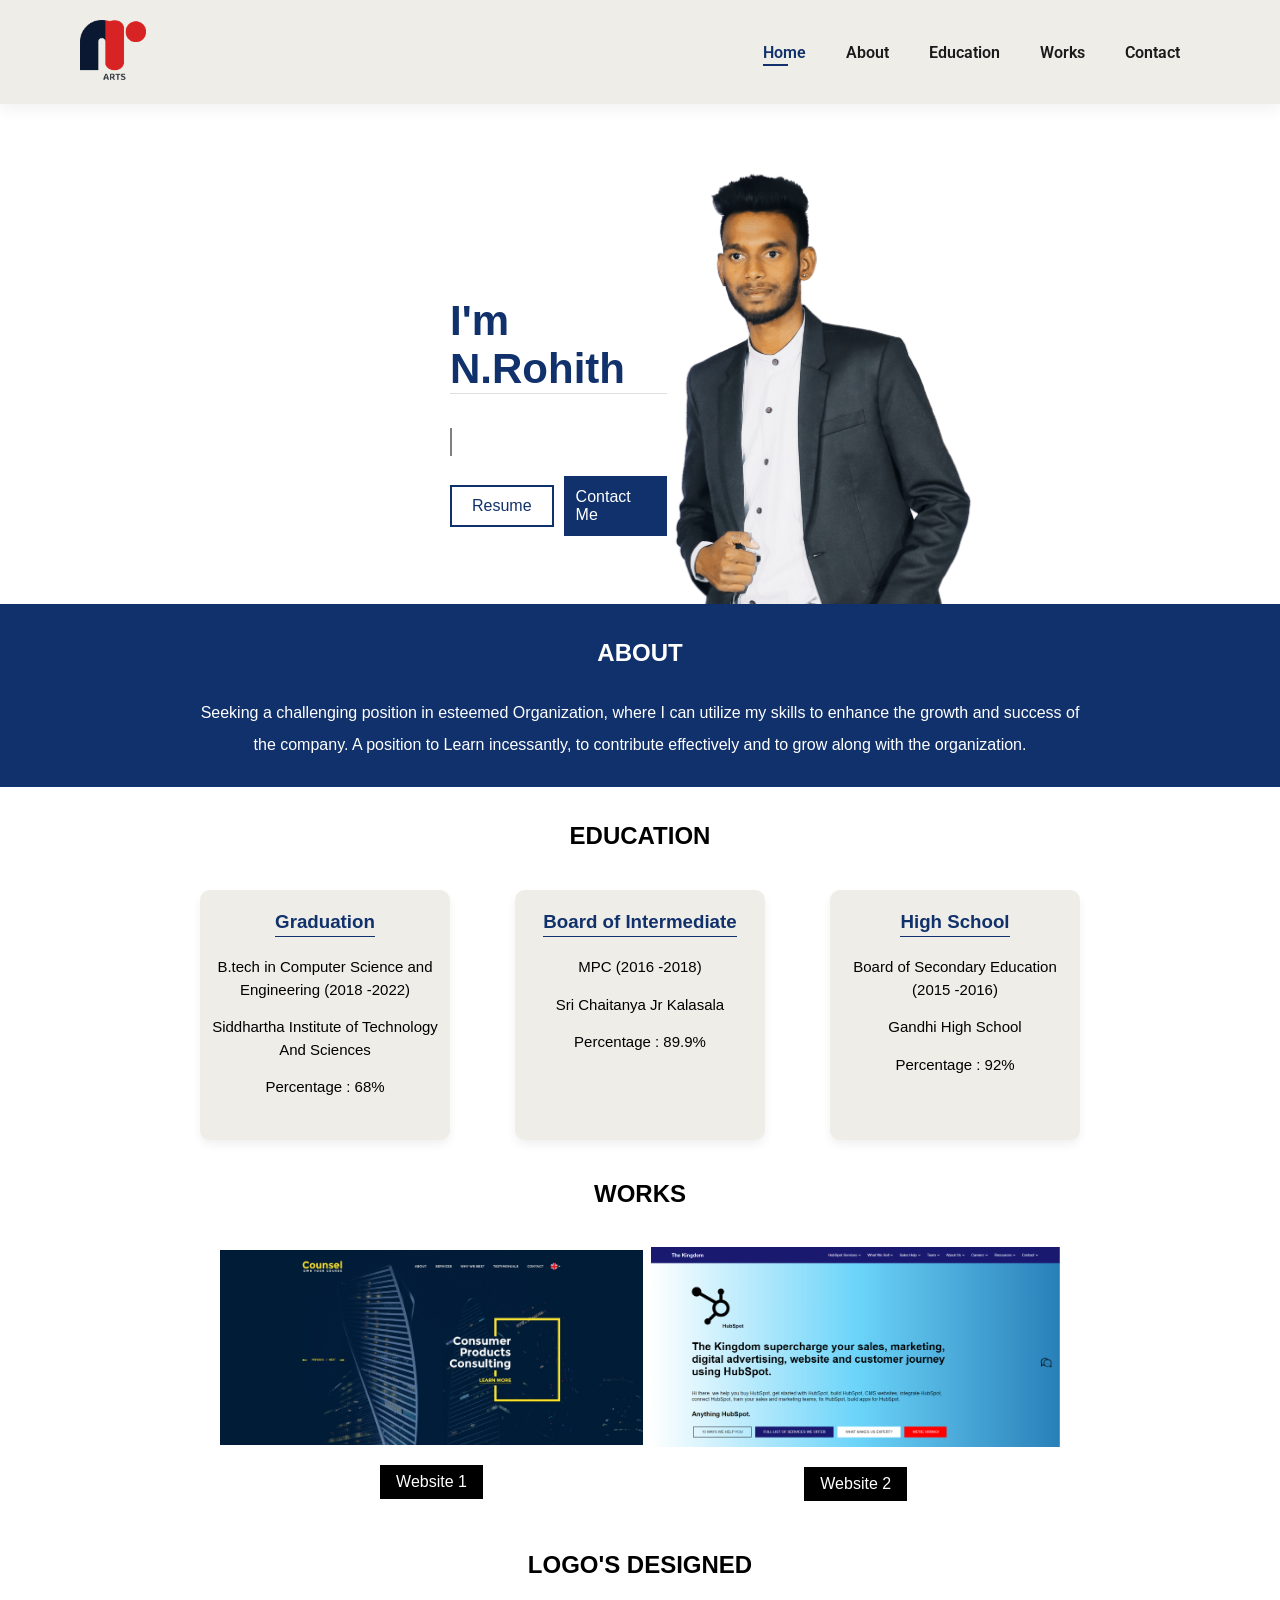
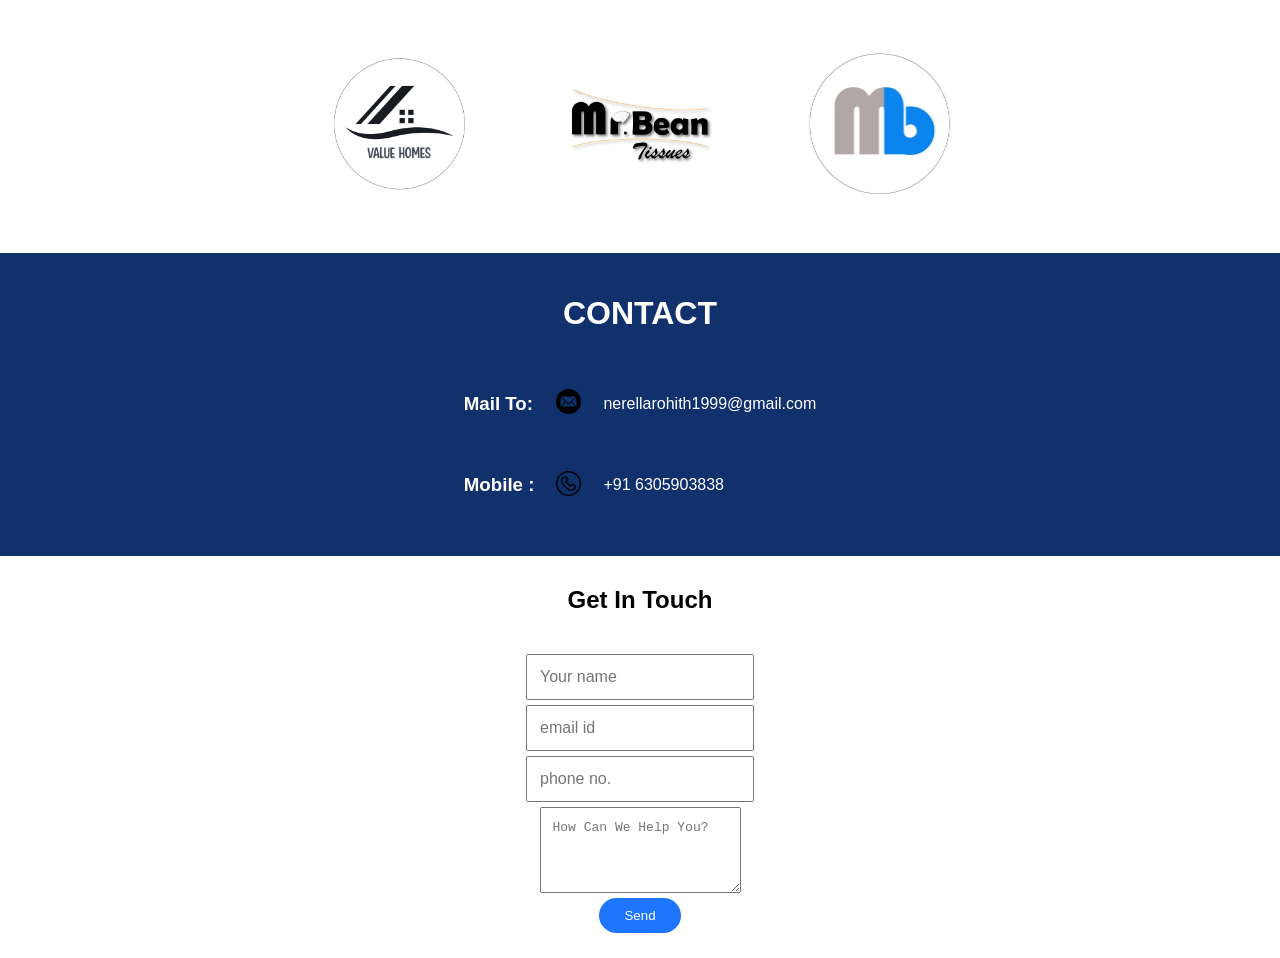
==== index.html @ 712ccfff "Add files via upload" ====
<!DOCTYPE html>
<html lang="en">

<head>
    <meta charset="UTF-8">
    <meta http-equiv="X-UA-Compatible" content="IE=edge">
    <meta name="viewport" content="width=device-width, initial-scale=1.0">
    <title>new website</title>
    <link rel="stylesheet" href="CSS/style.css">
    <link href="https://pro.fontawesome.com/releases/v5.10.0/css/all.css" rel="stylesheet">
    <link href="https://fonts.googleapis.com/css2?family=Roboto&display=swap" rel="stylesheet">

</head>

<body>
    <section id="header">
        <a href=""><img src="CSS/new.nr.P.png" class="logo" alt="nrlogo" height="60px" width="auto"></a>
        <div>
            <ul id="navbar">
                <li><a class="active" href="#hero">Home</a> </li>
                <li><a href="#about">About</a> </li>
                <li><a class="education" href="#education">Education</a> </li>
                <li><a href="#works">Works</a> </li>
                <li><a href="#contact">Contact</a> </li>
                <a href="#" id="close"><i class="far fa-times"></i></a>

            </ul>

        </div>
        <div id="mobile">
            <i id="bar" class="fas fa-outdent"></i>

        </div>
    </section>

    <section id="hero">
        <div class="text">
            <h1>
                I'm N.Rohith
            </h1>
            <h2>
                Web Designer
            </h2>
            <div class="btns">
                <a class="resume" href="CSS/Resume.Rohith.9.pdf">Resume</a>
                <a class="contactme" href="#contact">Contact Me</a>
            </div>
        </div>
        <img class="heroimg" src="CSS/IMG_20220327_143704.png" alt="heroimg" height="450px" width="auto">

    </section>
    <section id="about">
        <h1>
            ABOUT
        </h1>
        <p>
            Seeking a challenging position in esteemed Organization, where I can utilize my skills to enhance the growth and success of the company. A position to Learn incessantly, to contribute effectively and to grow along with the organization.
        </p>

    </section>
    <section id="education">

        <h1>
            EDUCATION
        </h1>
        <div class="edu">
            <div class="graduation">
                <h3>Graduation</h3>
                <p>B.tech in Computer Science and Engineering (2018 -2022)</p>
                <p>Siddhartha Institute of Technology And Sciences</p>
                <p>Percentage : 68%</p>
            </div>
            <div class="intermediate">
                <h3>Board of Intermediate</h3>
                <p>MPC (2016 -2018)</p>
                <p>Sri Chaitanya Jr Kalasala</p>
                <p>Percentage : 89.9%</p>
            </div>
            <div class="school">
                <h3>High School</h3>
                <p>Board of Secondary Education<br> (2015 -2016)</p>
                <p>Gandhi High School</p>
                <p>Percentage : 92%</p>
            </div>
        </div>
    </section>
    <section id="works">
        <h1>WORKS</h1>
        <div class="websites">
            <div class="website1">
                <img class="counsel" src="CSS/IMG_20220327_214237.jpg" alt="website1" height="195px" width="auto">
                <a href="CSS/IMG_20220327_214237.jpg">Website 1</a>
            </div>
            <div class="website2">
                <img class="hubspot" src="CSS/Screenshot 2022-04-29 200744.png" alt="website1" height="200px" width="auto">
                <a href="CSS/Screenshot 2022-04-29 200744.png">Website 2</a>
            </div>
        </div>
    </section>
    <section id="logodesigned">
        <h1>LOGO'S DESIGNED</h1>
        <div class="logos">
            <div class="valuehomes">
                <img class="logo1" src="CSS/photo6208424846581412311.jpg" height="200px" width="auto">

            </div>
            <div class="mrbean">
                <img class="logo2" src="CSS/photo6208424846581412313.jpg" height="200px" width="auto">

            </div>
            <div class="mb">
                <img class="logo3" src="CSS/photo6208424846581412312.jpg" height="200px" width="auto">

            </div>
        </div>
    </section>
    <footer id="contact">
        <h1>CONTACT</h1>
        <div class="details">
            <table cellspacing="20px">
                <tr>
                    <td>
                        <h3>Mail To:</h3>
                        <td><img src="CSS/email.png" height="25px" width="auto"></td>
                    </td>
                    <td>nerellarohith1999@gmail.com</td>
                </tr>
                <tr>
                    <td>
                        <h3>Mobile :</h3>
                        <td><img src="CSS/phone.png" height="25px" width="auto"></td>
                    </td>
                    <td>+91 6305903838</td>
                </tr>
            </table>
        </div>
    </footer>
    <section id="mailform">
        <h1>Get In Touch</h1>
        <form action="https://formsubmit.co/nerellarohith1999@gmail.com" method="POST">
            <input type="text" id="name" placeholder="Your name" required>
            <input type="email" id="email" placeholder="email id" required>
            <input type="hidden" name="_next" value="https://nerellarohith.github.io/Rohith/thanks.html">
            <input type="text" id="phone" placeholder="phone no." required>
            <textarea id="message" rows="4" placeholder="How Can We Help You?" required></textarea>
            <button type="submit">Send</button>
        </form>
    </section>

    <script src="script.js"></script>
</body>

</html>
---- CSS/style.css ----
body {
    font-family: 'Poppins', sans-serif;
    overflow-x: hidden;
    padding: 0px;
    margin: 0px;
    width: 100%;
}


/*header start*/

#header {
    display: flex;
    align-items: center;
    justify-content: space-between;
    padding: 20px 80px;
    background-color: #EEEDE7;
    box-shadow: 0 5px 15px rgba(0, 0, 0, 0.06);
    position: sticky;
    z-index: 999;
    top: 0;
    left: 0;
}

#navbar {
    display: flex;
    align-items: center;
    justify-content: center;
}

#navbar.active {
    right: 0px;
    margin-top: 0px;
}

#navbar li {
    list-style: none;
    padding: 0 20px;
    position: relative;
}

#navbar li a {
    text-decoration: none;
    font-size: 16px;
    font-weight: 600;
    color: #1a1a1a;
    font-family: 'Roboto', sans-serif;
    transition: 0.5s ease;
}

#navbar li a:hover,
#navbar li a.active {
    color: rgb(16, 49, 107);
}

#navbar li a.active::after,
#navbar li a:hover::after {
    content: "";
    width: 30%;
    height: 2px;
    background-color: rgb(16, 49, 107);
    position: absolute;
    bottom: -4px;
    left: 20px;
}

#navbar li .education:hover::after {
    content: "";
    width: 40%;
    height: 2px;
    background-color: rgb(16, 49, 107);
    position: absolute;
    bottom: -4px;
    left: 20px;
}

#mobile {
    display: none;
    align-items: center;
}

#close {
    display: none;
}

#hero {
    display: flex;
    align-items: center;
    justify-content: space-between;
    font-family: 'Poppins', sans-serif;
}

#hero .text {
    display: flex;
    flex-direction: column;
    align-items: flex-start;
    padding-top: 90px;
    padding-left: 450px;
}

#hero h1 {
    font-family: 'Poppins', sans-serif;
    font-size: 42px;
    font-weight: 600;
    color: rgb(16, 49, 107);
    border-bottom: 1px solid #DFDFDE;
}

#hero .text h2 {
    position: relative;
    font: size 36px;
    font-weight: 600;
    margin-top: 0;
    color: #343a40;
}

#hero .text h2::after {
    content: "";
    position: absolute;
    left: 0;
    height: 100%;
    width: 100%;
    border-left: 2px solid grey;
    animation: typing 2.5s steps(12) infinite;
    background: white;
}

@keyframes typing {
    60%,
    40% {
        left: calc(100%);
        margin: 0 0 0 2px;
    }
}

#hero .text .btns {
    display: flex;
    flex-direction: row;
    align-items: center;
}

#hero .text .resume {
    background-color: white;
    border: 2px solid rgb(16, 49, 107);
    color: rgb(16, 49, 107);
    padding: 10px 20px 10px 20px;
    text-decoration: none;
}

#hero .text .resume:hover {
    color: black;
}

#hero .text .contactme {
    background-color: rgb(16, 49, 107);
    border: 2px solid rgb(16, 49, 107);
    color: white;
    padding: 10px;
    text-decoration: none;
    margin-left: 10px;
}

#hero .text .contactme:hover {
    background-color: white;
    color: black;
    transition: 0.8s ease;
}

.heroimg {
    padding-top: 50px;
    padding-right: 300px;
}

#about {
    display: flex;
    justify-content: center;
    align-items: center;
    text-align: center;
    background-color: rgb(16, 49, 107);
    flex-direction: column;
    padding-right: 200px;
    padding-left: 200px;
    line-height: 2;
    padding-top: 5px;
    padding-bottom: 5px;
}

#about h1,
p {
    color: white;
}

#about p {
    margin-top: 0;
    padding-bottom: 5px;
}

#education {
    display: flex;
    text-align: center;
    flex-direction: column;
    justify-content: center;
    padding-top: 15px;
    font-family: 'Poppins', sans-serif;
}

#education .edu {
    display: flex;
    align-items: center;
    flex-direction: row;
    justify-content: space-between;
    padding: 20px 200px;
}

#education .edu .graduation,
.intermediate,
.school {
    display: flex;
    flex-direction: column;
    align-items: center;
    background-color: #EEEDE7;
    box-shadow: 0 5px 10px rgba(0, 0, 0, 0.06);
    width: 250px;
    border-radius: 10px;
    height: 250px;
    color: rgb(16, 49, 107);
    line-height: 1.5;
}

#education .edu .graduation h3,
.intermediate h3,
.school h3 {
    border-bottom: 1px solid rgb(16, 49, 107);
}

#education .edu .graduation:hover,
.intermediate:hover,
.school:hover {
    border-right: 1px solid grey;
    border-bottom: 1px solid grey;
}

#education .edu .graduation p,
.school p,
.intermediate p {
    color: black;
    margin-top: 0;
    font-size: 15px;
}

#works {
    display: flex;
    flex-direction: column;
    justify-content: center;
    align-items: ;
    text-align: center;
}

#works .websites {
    display: flex;
    flex-direction: row;
    align-items: center;
    justify-content: space-between;
    padding: 20px 220px;
}

#works .websites .website1,
.website2 {
    display: flex;
    flex-direction: column;
    align-items: center;
    justify-content: center;
}

#works .websites .website1 a,
.website2 a {
    text-decoration: none;
    font-size: medium;
    margin-top: 20px;
    background-color: black;
    color: white;
    padding: 8px 16px;
    transition: 1.5s ease;
}

#works .websites .website1 a:hover,
.website2 a:hover {
    background-color: white;
    color: black;
}

#logodesigned {
    display: flex;
    justify-content: center;
    flex-direction: column;
    text-align: center;
    padding-top: 10px;
}

#logodesigned .logos {
    display: flex;
    flex-direction: row;
    justify-content: space-between;
    padding: 25px 300px;
}

#logodesigned .logos .valuehomes:hover,
.mb:hover,
.mrbean:hover {
    border-bottom: 1px solid rgb(16, 49, 107);
}

#contact {
    display: flex;
    flex-direction: column;
    justify-content: center;
    align-items: center;
    background-color: rgb(16, 49, 107);
    padding-bottom: 20px;
    padding-top: 20px;
    color: white;
}

#contact .details {
    display: flex;
    align-items: center;
    text-align: left;
}

#mailform {
    display: flex;
    flex-direction: column;
    align-items: center;
    justify-content: center;
    text-align: center;
    padding: 10px 0px;
}

#mailform form {
    display: flex;
    align-items: center;
    flex-direction: column;
    justify-content: space-between;
    padding: 15px;
}

form input,
form textarea {
    padding: 12px;
    margin-top: 5px;
    font-size: medium;
}

#mailform button {
    padding: 10px 25px;
    background-color: #1F75FE;
    color: white;
    border: 0px;
    margin-top: 5px;
    cursor: pointer;
    border-radius: 20px;
    transition: 1.5s ease;
}

#mailform button:hover {
    background-color: white;
    border: 1px solid #1F75FE;
    color: #1a1a1a;
}

#thankyou {
    display: flex;
    align-items: center;
    justify-content: center;
    text-align: center;
    color: white;
    padding-top: 65px;
}

#thankyou .text {
    background-color: rgb(16, 49, 107);
    display: flex;
    align-items: center;
    justify-content: center;
    width: 600px;
    height: 300px;
    border-radius: 65px;
    box-shadow: 3px 3px rgb(185, 185, 185);
}


/*media queries*/

@media (max-width:799px) {
    body {
        overflow-x: hidden;
        padding: 0px;
        margin: 0px;
        width: 100%;
    }
    #navbar {
        display: flex;
        flex-direction: column;
        align-items: flex-start;
        justify-content: flex-end;
        position: fixed;
        top: 0;
        right: -300px;
        height: 25vh;
        width: 100px;
        background-color: #E3E6F3;
        box-shadow: 0 40px 60px rgba(0, 0, 0, 0.02);
        padding: 20px;
        padding-top: 30px;
        border-radius: 5px;
    }
    #navbar li {
        margin-bottom: 15px;
    }
    #mobile {
        display: flex;
        align-items: center;
    }
    #mobile i {
        color: #1a1a1a;
        font-size: 22px;
        padding-left: 20px;
    }
    #hero {
        align-items: center;
        flex-direction: column;
    }
    #hero .text {
        font-size: smaller;
        padding-top: 90px;
        padding-left: 0px;
    }
    .heroimg {
        padding-top: 50px;
        padding-right: 0px;
    }
    #about {
        padding-right: 20px;
        padding-left: 20px;
    }
    #works .websites {
        flex-direction: column;
        padding-top: 35px;
        padding-bottom: 35px;
        padding-left: 0px;
        padding-right: 0px;
    }
    #works .websites .website2 {
        margin-top: 20px;
    }
    #logodesigned .logos .valuehomes:hover,
    .mb:hover,
    .mrbean:hover {
        border: none;
    }
    #logodesigned .logos {
        flex-direction: column;
        justify-content: center;
        padding-left: 0;
        padding-right: 0;
    }
    #education {
        flex-direction: column;
        justify-content: center;
        padding-top: 15px;
    }
    #education .edu {
        align-items: center;
        flex-direction: column;
        justify-content: space-around;
        padding-top: 20px;
        padding-bottom: 20px;
    }
    #education .edu .graduation,
    .intermediate,
    .school {
        margin-top: 15px;
    }
    #thankyou .text {
        width: 400px;
        height: 200px;
    }
    #close {
        display: initial;
        position: absolute;
        top: 12px;
        left: 20px;
        color: black;
        font-size: 15px;
    }
}

@media (max-width:477px) {
    body {
        overflow-x: hidden;
        padding: 0px;
        margin: 0px;
        width: 100%;
    }
    #header {
        padding: 20px 40px;
    }
    #header .logo {
        height: 45px;
    }
    #navbar {
        display: flex;
        flex-direction: column;
        align-items: flex-start;
        justify-content: flex-start;
        position: fixed;
        top: 0;
        right: -300px;
        height: 25vh;
        width: 100px;
        background-color: #E3E6F3;
        box-shadow: 0 40px 60px rgba(0, 0, 0, 0.02);
        padding: 20px 0px 0px 0px;
        padding-top: 30px;
        border-radius: 5px;
    }
    #hero .text {
        font-size: smaller;
        padding-top: 70px;
    }
    #hero .text h1 {
        font-size: 32px;
    }
    #hero .text .btns {
        font-size: smaller;
    }
    .heroimg {
        height: 300px;
        padding-top: 40px;
    }
    #about {
        padding-right: 20px;
        padding-left: 20px;
        line-height: 2;
        font-size: smaller;
    }
    #education {
        font-size: smaller;
        padding-left: 0;
        display: flex;
        align-items: center;
        justify-content: center;
    }
    #education .edu .graduation,
    .intermediate,
    .school {
        width: 250px;
        height: 200px;
    }
    #education .edu .graduation p,
    .school p,
    .intermediate p {
        font-size: 12px;
    }
    #works {
        display: flex;
        font-size: smaller;
    }
    #works .websites {
        display: flex;
        align-items: center;
        padding: 20px 0px;
    }
    #works .websites .website1 .counsel,
    .website2 .hubspot {
        height: 120px;
    }
    #works .websites .website1 a,
    .website2 a {
        font-size: smaller;
        margin-top: 10px;
        padding: 8px 16px;
    }
    #logodesigned {
        font-size: smaller;
    }
    #logodesigned .logos .logo1,
    .logo2,
    .logo3 {
        height: 150px;
    }
    #contact {
        font-size: smaller;
        padding-bottom: 20px;
        padding-top: 20px;
        color: white;
    }
    #contact .details {
        font-size: smaller;
    }
    #header #mobile #bar {
        font-size: smaller;
    }
    #thankyou .text {
        width: 400px;
        height: 200px;
    }
    #close {
        display: initial;
        color: black;
        position: absolute;
        top: 8px;
        left: 8px;
        font-size: 15px;
    }
    #close:hover {
        color: rgb(16, 49, 107);
    }
}
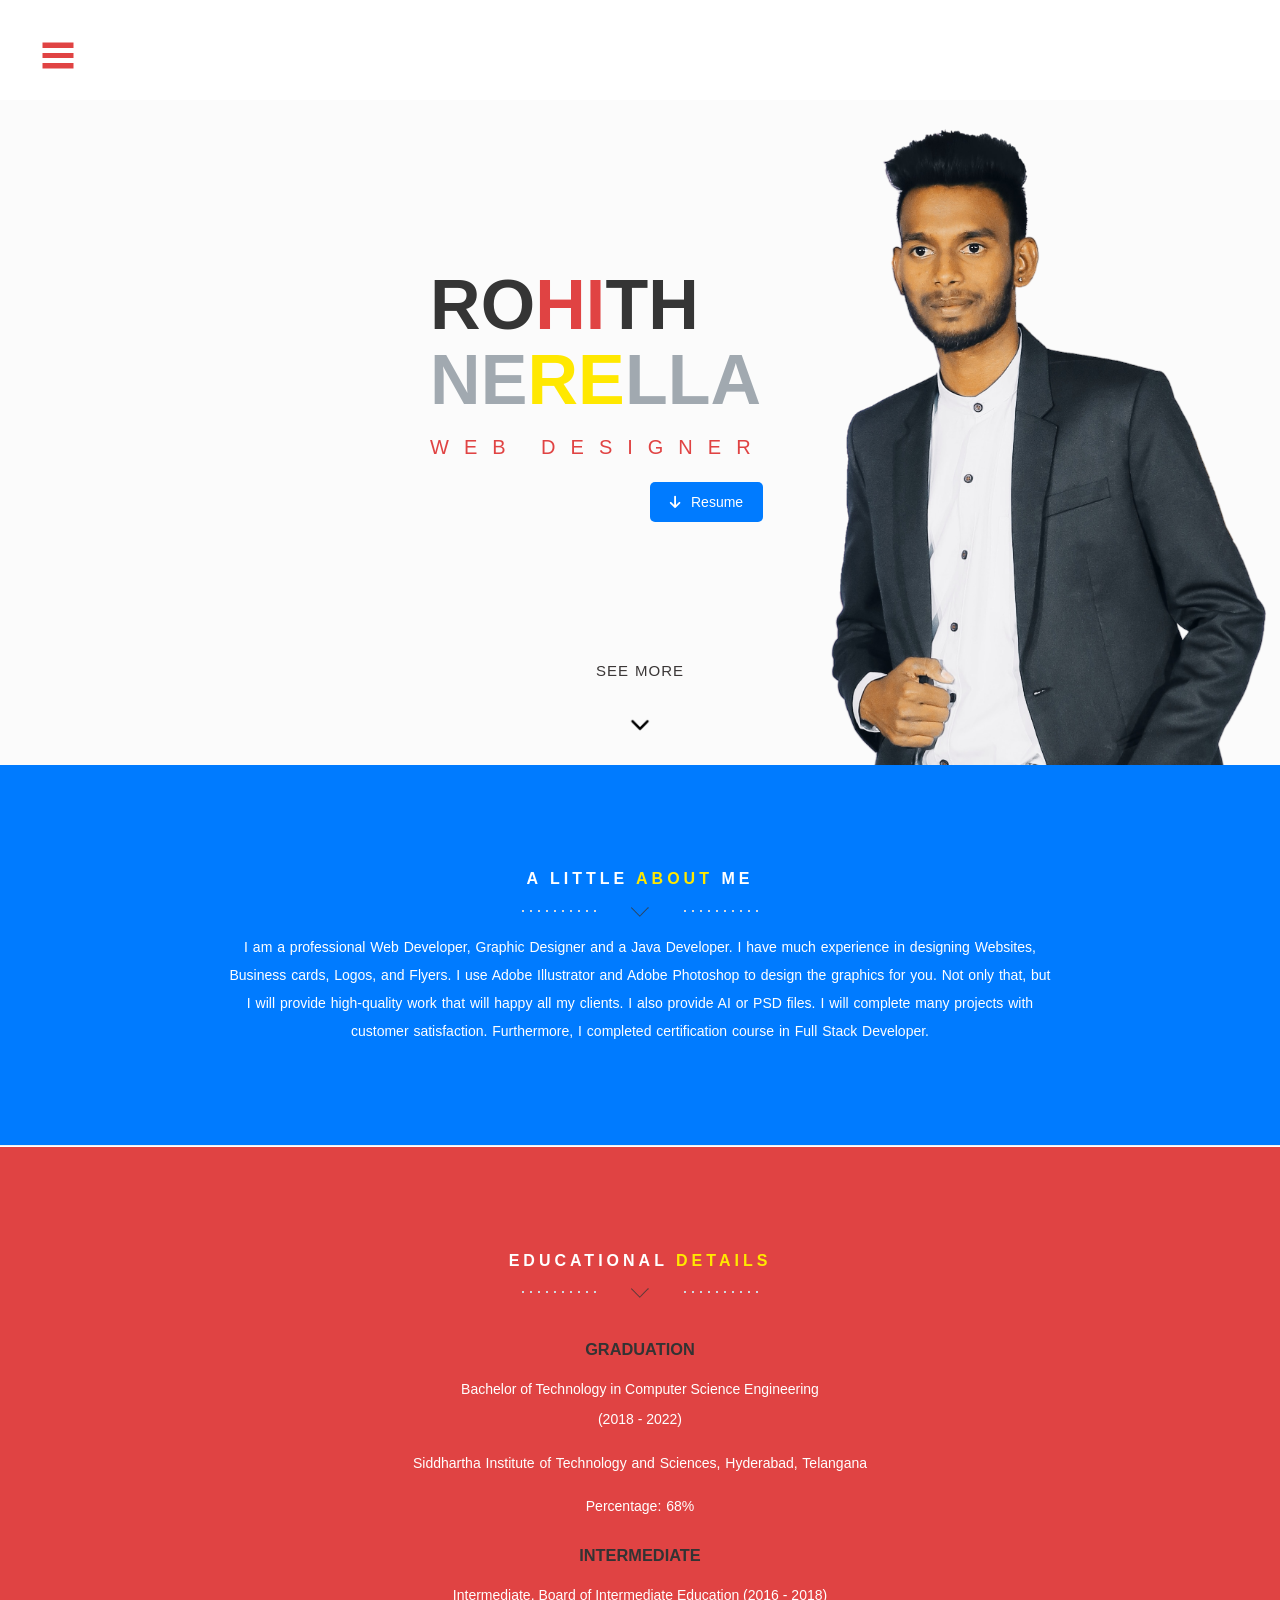
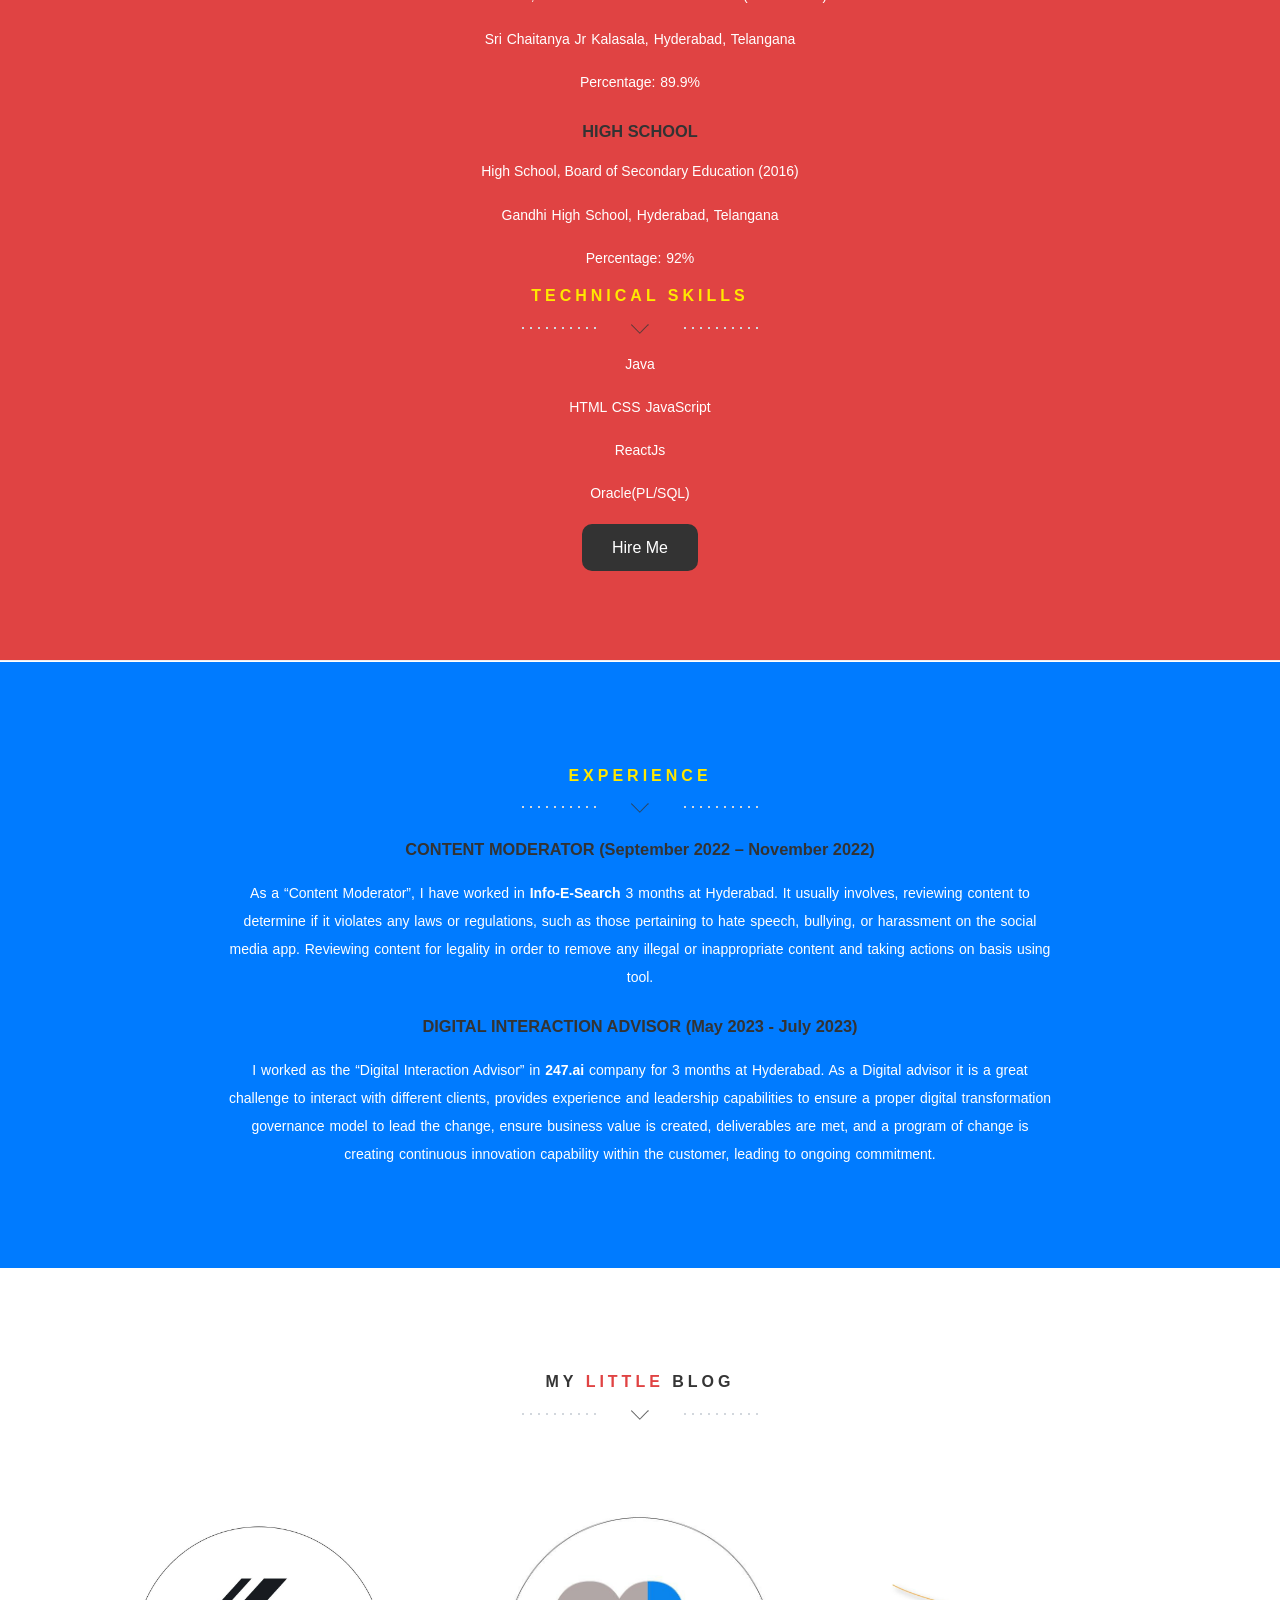
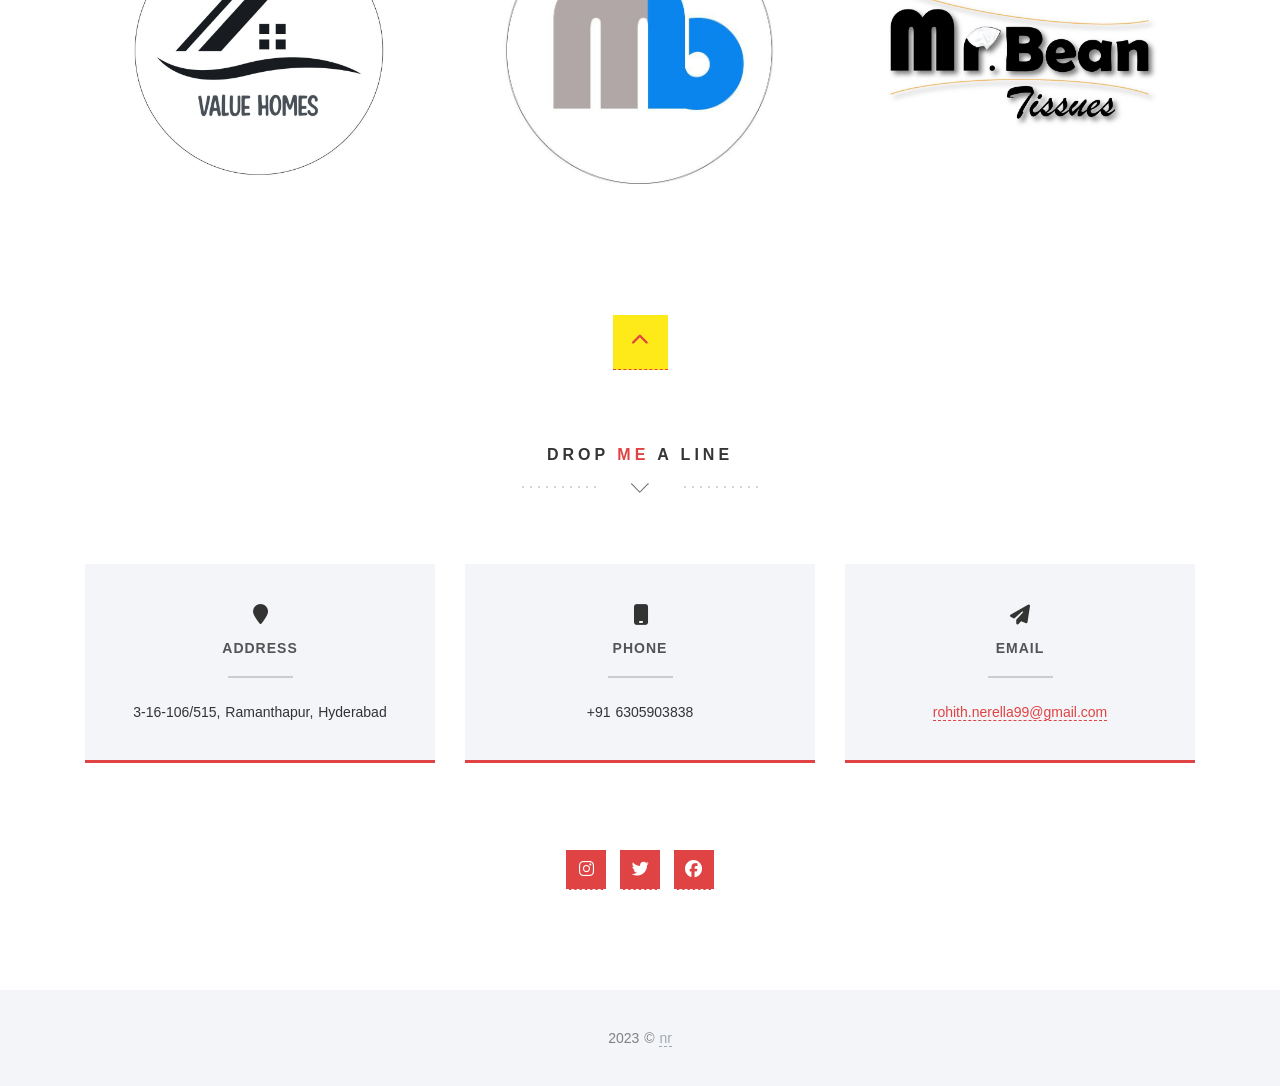
==== commit 746d8011: "Add files via upload" ====
--- a/index.html
+++ b/index.html
@@ -1,153 +1,377 @@
-<!DOCTYPE html>
-<html lang="en">
-
-<head>
-    <meta charset="UTF-8">
-    <meta http-equiv="X-UA-Compatible" content="IE=edge">
-    <meta name="viewport" content="width=device-width, initial-scale=1.0">
-    <title>new website</title>
-    <link rel="stylesheet" href="CSS/style.css">
-    <link href="https://pro.fontawesome.com/releases/v5.10.0/css/all.css" rel="stylesheet">
-    <link href="https://fonts.googleapis.com/css2?family=Roboto&display=swap" rel="stylesheet">
-
-</head>
-
-<body>
-    <section id="header">
-        <a href=""><img src="CSS/new.nr.P.png" class="logo" alt="nrlogo" height="60px" width="auto"></a>
-        <div>
-            <ul id="navbar">
-                <li><a class="active" href="#hero">Home</a> </li>
-                <li><a href="#about">About</a> </li>
-                <li><a class="education" href="#education">Education</a> </li>
-                <li><a href="#works">Works</a> </li>
-                <li><a href="#contact">Contact</a> </li>
-                <a href="#" id="close"><i class="far fa-times"></i></a>
-
-            </ul>
-
-        </div>
-        <div id="mobile">
-            <i id="bar" class="fas fa-outdent"></i>
-
-        </div>
-    </section>
-
-    <section id="hero">
-        <div class="text">
-            <h1>
-                I'm N.Rohith
-            </h1>
-            <h2>
-                Web Designer
-            </h2>
-            <div class="btns">
-                <a class="resume" href="CSS/Resume.Rohith.9.pdf">Resume</a>
-                <a class="contactme" href="#contact">Contact Me</a>
-            </div>
-        </div>
-        <img class="heroimg" src="CSS/IMG_20220327_143704.png" alt="heroimg" height="450px" width="auto">
-
-    </section>
-    <section id="about">
-        <h1>
-            ABOUT
-        </h1>
-        <p>
-            Seeking a challenging position in esteemed Organization, where I can utilize my skills to enhance the growth and success of the company. A position to Learn incessantly, to contribute effectively and to grow along with the organization.
-        </p>
-
-    </section>
-    <section id="education">
-
-        <h1>
-            EDUCATION
-        </h1>
-        <div class="edu">
-            <div class="graduation">
-                <h3>Graduation</h3>
-                <p>B.tech in Computer Science and Engineering (2018 -2022)</p>
-                <p>Siddhartha Institute of Technology And Sciences</p>
-                <p>Percentage : 68%</p>
-            </div>
-            <div class="intermediate">
-                <h3>Board of Intermediate</h3>
-                <p>MPC (2016 -2018)</p>
-                <p>Sri Chaitanya Jr Kalasala</p>
-                <p>Percentage : 89.9%</p>
-            </div>
-            <div class="school">
-                <h3>High School</h3>
-                <p>Board of Secondary Education<br> (2015 -2016)</p>
-                <p>Gandhi High School</p>
-                <p>Percentage : 92%</p>
-            </div>
-        </div>
-    </section>
-    <section id="works">
-        <h1>WORKS</h1>
-        <div class="websites">
-            <div class="website1">
-                <img class="counsel" src="CSS/IMG_20220327_214237.jpg" alt="website1" height="195px" width="auto">
-                <a href="CSS/IMG_20220327_214237.jpg">Website 1</a>
-            </div>
-            <div class="website2">
-                <img class="hubspot" src="CSS/Screenshot 2022-04-29 200744.png" alt="website1" height="200px" width="auto">
-                <a href="CSS/Screenshot 2022-04-29 200744.png">Website 2</a>
-            </div>
-        </div>
-    </section>
-    <section id="logodesigned">
-        <h1>LOGO'S DESIGNED</h1>
-        <div class="logos">
-            <div class="valuehomes">
-                <img class="logo1" src="CSS/photo6208424846581412311.jpg" height="200px" width="auto">
-
-            </div>
-            <div class="mrbean">
-                <img class="logo2" src="CSS/photo6208424846581412313.jpg" height="200px" width="auto">
-
-            </div>
-            <div class="mb">
-                <img class="logo3" src="CSS/photo6208424846581412312.jpg" height="200px" width="auto">
-
-            </div>
-        </div>
-    </section>
-    <footer id="contact">
-        <h1>CONTACT</h1>
-        <div class="details">
-            <table cellspacing="20px">
-                <tr>
-                    <td>
-                        <h3>Mail To:</h3>
-                        <td><img src="CSS/email.png" height="25px" width="auto"></td>
-                    </td>
-                    <td>nerellarohith1999@gmail.com</td>
-                </tr>
-                <tr>
-                    <td>
-                        <h3>Mobile :</h3>
-                        <td><img src="CSS/phone.png" height="25px" width="auto"></td>
-                    </td>
-                    <td>+91 6305903838</td>
-                </tr>
-            </table>
-        </div>
-    </footer>
-    <section id="mailform">
-        <h1>Get In Touch</h1>
-        <form action="https://formsubmit.co/nerellarohith1999@gmail.com" method="POST">
-            <input type="text" id="name" placeholder="Your name" required>
-            <input type="email" id="email" placeholder="email id" required>
-            <input type="hidden" name="_next" value="https://nerellarohith.github.io/Rohith/thanks.html">
-            <input type="text" id="phone" placeholder="phone no." required>
-            <textarea id="message" rows="4" placeholder="How Can We Help You?" required></textarea>
-            <button type="submit">Send</button>
-        </form>
-    </section>
-
-    <script src="script.js"></script>
-</body>
-
+<!DOCTYPE html>
+<html lang="en">
+
+<head>
+    <meta charset="utf-8">
+    <meta http-equiv="X-UA-Compatible" content="IE=edge">
+    <meta name="viewport" content="width=device-width, initial-scale=1">
+    <!-- Website Title -->
+    <title>Rohith -Web Designer</title>
+    <!-- Bootstrap -->
+    <link href="assets/bootstrap/css/bootstrap.min.css" rel="stylesheet">
+    <!-- Font-Awesome -->
+    <link href="assets/font-awesome/css/font-awesome.min.css" rel="stylesheet">
+    <!-- Lightbox -->
+    <link href="assets/lightbox/css/lightbox.css" rel="stylesheet">
+    <!-- Text Rotator-->
+    <link href="assets/textrotator/simpletextrotator.css" rel="stylesheet">
+    <!-- FlexSlider -->
+    <link href="assets/flexslider/flexslider.css" rel="stylesheet">
+    <!-- Theme Style -->
+    <link href="css/style.css" rel="stylesheet">
+    <!-- Animations -->
+    <link href="css/animate.css" rel="stylesheet">
+
+    <link rel="icon" href="img/favicon.ico" type="image/x-icon">
+
+
+    <link rel="stylesheet" href="https://cdnjs.cloudflare.com/ajax/libs/font-awesome/6.2.0/css/all.min.css">
+    <!-- HTML5 Shim and Respond.js IE8 support of HTML5 elements and media queries -->
+    <!-- WARNING: Respond.js doesn't work if you view the page via file:// -->
+    <!--[if lt IE 9]>
+    <script src="assets/html5shiv/html5shiv.js"></script>
+    <script src="assets/respond/respond.min.js"></script>
+    <![endif]-->
+
+
+</head>
+
+<body id="top">
+
+    <!-- ****************************** Preloader ************************** -->
+    <div id="preloader"></div>
+
+
+    <!-- ==========================
+        HEADER SECTION 
+        =========================== -->
+    <header id="home">
+        <!-- creative menu -->
+        <div class="container-fluid">
+            <div class="row">
+                <div class="menu-wrap">
+                    <nav class="menu">
+                        <!-- Menu Links -->
+                        <div class="icon-list">
+                            <a href="index.html#home"><i class="fa fa-fw fa-home"></i><span>Home</span></a>
+                            <a href="index.html#about"><i class="fa fa-fw fa-quote-left"></i><span>About</span></a>
+                            <a href="index.html#education"><i class="fas fa-graduation-cap"></i><span>Educational Details</span></a>
+                            <a href="#experience"><i class="fas fa-briefcase"></i><span>Experience</span></a>
+                            <a href="index.html#blog"><i class="fas fa-paint-brush"></i><span>Logo's Designed</span></a>
+                            <a href="index.html#contact"><i class="fa fa-fw fa-envelope-o"></i><span>Contact</span></a>
+                        </div>
+                    </nav>
+                </div>
+                <button class="menu-button" id="open-button"></button>
+                <!-- menu button -->
+            </div>
+            <!--/row-->
+        </div>
+        <!--/container-->
+        <!-- Header Image -->
+        <section class="hero" id="hero">
+            <div class="container">
+                <!-- Slider Button (don't edit!)-->
+                <div class="row">
+                    <div class="col-md-12 text-right navicon">
+                        <a id="nav-toggle" class="nav_slide_button" href="index.html#"><span></span></a>
+                    </div>
+                </div>
+                <!-- HEADER HEADLINE -->
+                <div class="row">
+                    <div class="col-md-8 col-md-offset-1 inner">
+                        <h1 class="animated fadeInDown">
+                            RO<span style="color:#E04343;">HI</span>TH<br/>
+                            <span>NE<span style="color:#FFE800">RE</span>LLA</span>
+                        </h1>
+                        <!-- Title -->
+                        <h3 class="animated fadeInUp delay-05s"><span class="rotate">Web Designer, Graphic Designer, Java Developer</span></h3>
+                        <!-- Text Rotator -->
+                    </div>
+                </div>
+                <div class="download-button">
+                    <a href="img/Resume.Rohith.up.9.pdf" download>
+                        <i class="fas fa-arrow-down"></i>Resume
+                    </a>
+                </div>
+                <!-- Learn More Button -->
+                <div class="row">
+                    <div class="col-md-6 col-md-offset-3 text-center">
+                        <a href="index.html#about" class="scrollto wow fadeInUp delay-5s ">
+                            <p>SEE MORE</p>
+                            <p class="scrollto--arrow"><img src="img/down (1).png" height="30px" width="auto" scroll down arrow></p>
+                        </a>
+                    </div>
+                </div>
+
+            </div>
+
+        </section>
+        <!-- Header Image End -->
+    </header>
+    <!-- ==========================
+        HEADER SECTION END  
+        =========================== -->
+
+    <!-- ==========================
+        ABOUT SECTION  
+        =========================== -->
+    <section class="intro text-center section-padding color-bg" id="about">
+        <div class="container1">
+            <!-- WELCOME TEXT -->
+            <div class="row">
+                <div class="col-md-8 col-md-offset-2 wp1">
+                    <h1 class="arrow">A little <span>about</span> me</h1>
+                    <!-- Headline -->
+                    <!-- about / welcome text -->
+                    <p>I am a professional Web Developer, Graphic Designer and a Java Developer. I have much experience in designing Websites, Business cards, Logos, and Flyers. I use Adobe Illustrator and Adobe Photoshop to design the graphics for you.
+                        Not only that, but I will provide high-quality work that will happy all my clients. I also provide AI or PSD files. I will complete many projects with customer satisfaction. Furthermore, I completed certification course in Full
+                        Stack Developer.</p>
+                </div>
+            </div>
+        </div>
+    </section>
+    <hr class="horizontal-line">
+    <!-- ==========================
+        ABOUT SECTION END
+        =========================== -->
+
+    <!-- ==========================
+        EDUCATION SECTION  
+        =========================== -->
+    <section class="background">
+        <div class="intro text-center section-padding color-bg" id="education">
+
+            <div class="container2">
+                <!-- WELCOME TEXT -->
+                <div class="row">
+                    <div class="col-md-8 col-md-offset-2 wp1">
+                        <h1 class="arrow">Educational <span>Details</span></h1>
+                        <!-- Headline -->
+                        <!-- about / welcome text -->
+                        <p></p>
+                        <div class="col-md-8 col-md-offset-2 wp1">
+                            <h3 class="grad">GRADUATION</h3>
+                            <!-- Headline -->
+                            <!-- about /-->
+                            <h4>Bachelor of Technology in Computer Science Engineering <br>(2018 - 2022)</h4>
+                            <p>Siddhartha Institute of Technology and Sciences, Hyderabad, Telangana</p>
+                            <p>Percentage: 68%</p>
+                        </div>
+                        <div class="col-md-8 col-md-offset-2 wp1">
+                            <h3 class="grad">INTERMEDIATE</h3>
+                            <!-- Headline -->
+                            <!-- about /-->
+                            <h4>Intermediate, Board of Intermediate Education (2016 - 2018)</h4>
+                            <p>Sri Chaitanya Jr Kalasala, Hyderabad, Telangana</p>
+                            <p>Percentage: 89.9%</p>
+                        </div>
+                        <div class="col-md-8 col-md-offset-2 wp1">
+                            <h3 class="grad">HIGH SCHOOL</h3>
+                            <!-- Headline -->
+                            <!-- about /-->
+                            <h4>High School, Board of Secondary Education (2016)</h4>
+                            <p>Gandhi High School, Hyderabad, Telangana</p>
+                            <p>Percentage: 92%</p>
+                        </div>
+
+                        <div class="col-md-8 col-md-offset-2 wp1">
+                            <h1 class="arrow"><span>TECHNICAL SKILLS</span></h1>
+                            <!-- Headline -->
+                            <!-- about /-->
+
+                            <p>Java</p>
+
+                            <p>HTML CSS JavaScript</p>
+
+                            <p>ReactJs</p>
+
+                            <p>Oracle(PL/SQL)</p>
+
+
+                        </div>
+
+                    </div>
+                </div>
+            </div>
+            <div class="anchor-hire">
+                <a href="index.html#contact">Hire Me</a>
+            </div>
+        </div>
+    </section>
+
+    <hr class="horizontal-line">
+
+    <!-- ==========================
+        EDUCATION SECTION END
+        =========================== -->
+
+    <!-- ==========================
+        EXPERIENCE SECTION  
+        =========================== -->
+    <section class="intro text-center section-padding color-bg" id="experience">
+        <div class="container3">
+            <!-- WELCOME TEXT -->
+            <div class="row">
+                <div class="col-md-8 col-md-offset-2 wp1">
+                    <h1 class="arrow"><span>EXPERIENCE</span></h1>
+                    <!-- Headline -->
+                    <!-- about / welcome text -->
+                    <h3 class="InfoESearch"><b> CONTENT MODERATOR (September 2022 – November 2022)</b></h3>
+                    <!-- Headline -->
+                    <!-- about /-->
+                    <p>As a “Content Moderator”, I have worked in
+                        <b> Info-E-Search </b> 3 months at Hyderabad. It usually involves, reviewing content to determine if it violates any laws or regulations, such as those pertaining to hate speech, bullying, or harassment on the social media app.
+                        Reviewing content for legality in order to remove any illegal or inappropriate content and taking actions on basis using tool.</p>
+                    <!--------------------------------------------->
+                    <h3 class="247"><b>DIGITAL INTERACTION ADVISOR (May 2023 - July 2023)</b></h3>
+                    <!-- Headline -->
+                    <!-- about /-->
+                    <p>I worked as the “Digital Interaction Advisor” in <b>247.ai </b>company for 3 months at Hyderabad. As a Digital advisor it is a great challenge to interact with different clients, provides experience and leadership capabilities to ensure
+                        a proper digital transformation governance model to lead the change, ensure business value is created, deliverables are met, and a program of change is creating continuous innovation capability within the customer, leading to ongoing
+                        commitment.
+                    </p>
+                </div>
+            </div>
+        </div>
+    </section>
+
+    <!-- ==========================
+            EXPERIENCE SECTION END
+            =========================== -->
+
+    <!-- ==========================
+        LOGO SECTION 
+        =========================== -->
+    <section class="text-center section-padding" id="blog">
+        <div class="container">
+            <!-- Headline -->
+            <div class="row">
+                <div class="col-md-12">
+                    <h1 class="arrow">My <span>little</span> blog</h1>
+                </div>
+            </div><br><br>
+            <div class="image-container">
+                <img src="img/photo6208424846581412311.jpg" alt="Image 1">
+                <img src="img/photo6208424846581412312.jpg" alt="Image 2">
+                <img src="img/photo6208424846581412313.jpg" alt="Image 3">
+            </div>
+        </div>
+    </section>
+    <!-- ==========================
+        LOGO SECTION END
+        =========================== -->
+
+    <!-- ==========================
+        CONTACT SECTION
+        =========================== -->
+    <section class="text-center section-padding contact-wrap" id="contact">
+        <!-- To Top Button -->
+        <a href="index.html#top" class="up-btn"><i class="fa fa-chevron-up"></i></a>
+        <div class="container">
+            <!-- Headline -->
+            <div class="row">
+                <div class="col-md-12">
+                    <h1 class="arrow">Drop <span>me</span> a line</h1>
+                </div>
+            </div>
+            <div class="row contact-details">
+                <!-- Adress Box -->
+                <div class="col-md-4">
+                    <div class="dark-box box-hover">
+                        <h2><i class="fa fa-map-marker"></i><span>Address</span></h2>
+                        <p>3-16-106/515, Ramanthapur, Hyderabad</p>
+                    </div>
+                </div>
+                <!-- Phone Number Box -->
+                <div class="col-md-4">
+                    <div class="dark-box box-hover">
+                        <h2><i class="fa fa-mobile"></i><span>Phone</span></h2>
+                        <p>+91 6305903838</p>
+                    </div>
+                </div>
+                <!-- E-Mail Box -->
+                <div class="col-md-4">
+                    <div class="dark-box box-hover">
+                        <h2><i class="fa fa-paper-plane"></i><span>Email</span></h2>
+                        <p><a href="https://www.gmail.com">rohith.nerella99@gmail.com</a></p>
+                    </div>
+                </div>
+            </div>
+            <div class="row">
+            </div>
+        </div>
+        <br>
+        <!-- Social Buttons - use font-awesome, past in what you want -->
+        <div class="row">
+            <div class="col-md-12">
+                <ul class="social-buttons">
+                    <li><a href="index.html#" class="social-btn"><i class="fab fa-instagram"></i></a></li>
+                    <!-- dribble -->
+                    <li><a href="index.html#" class="social-btn"><i class="fab fa-twitter"></i></a></li>
+                    <!-- twitter -->
+                    <li><a href="https://www.facebook.com" class="social-btn"><i class="fab fa-facebook"></i></a></li>
+                    <!-- facebook -->
+                </ul>
+            </div>
+        </div>
+
+    </section>
+    <!-- ==========================
+        CONTACT SECTION END
+        =========================== -->
+
+    <!-- ==========================
+        FOOTER SECTION
+        =========================== -->
+    <footer>
+        <div class="container">
+            <div class="row">
+                <div class="col-md-12 text-center">
+                    <p> 2023 &copy; <a href="index.html#">nr</a></p>
+                </div>
+            </div>
+        </div>
+    </footer>
+    <!-- ==========================
+        FOOTER SECTION END
+        =========================== -->
+
+
+    <!-- jQuery -->
+    <script src="https://ajax.googleapis.com/ajax/libs/jquery/1.11.0/jquery.min.js"></script>
+    <!-- SmoothScroll -->
+    <script type="text/javascript" src="assets/smoothscroll/smoothscroll.js"></script>
+    <!-- Bootstrap -->
+    <script src="assets/bootstrap/js/bootstrap.min.js"></script>
+    <!-- Waypoints -->
+    <script src="js/waypoints.min.js"></script>
+    <!-- classie.js -->
+    <script src="js/classie.js"></script>
+
+    <!-- Modernizr -->
+    <script src="js/modernizr.js"></script>
+    <!-- Text Rotator -->
+    <script src="assets/textrotator/jquery.simple-text-rotator.js"></script>
+    <!-- Lightbox.js -->
+    <script src="assets/lightbox/js/lightbox.min.js"></script>
+
+    <!-- Theme JavaScript Core -->
+    <script src="js/main.js"></script>
+    <script src="js/script.js"></script>
+
+
+    <!-- TEXT ROTATOR SETTINGS -->
+    <script type="text/javascript">
+        $(".rotate").textrotator({
+            animation: "fade", // You can pick the way it animates when rotating through words. Options are dissolve (default), fade, flip, flipUp, flipCube, flipCubeUp and spin.
+            separator: ",", // If you don't want commas to be the separator, you can define a new separator (|, &, * etc.) by yourself using this field.
+            speed: 2000 // How many milliseconds until the next word show.
+        });
+    </script>
+
+
+
+</body>
+
 </html>
--- a/assets/textrotator/simpletextrotator.css
+++ b/assets/textrotator/simpletextrotator.css
@@ -0,0 +1,106 @@
+.rotating {
+  display: inline-block;
+  -webkit-transform-style: preserve-3d;
+  -moz-transform-style: preserve-3d;
+  -ms-transform-style: preserve-3d;
+  -o-transform-style: preserve-3d;
+  transform-style: preserve-3d;
+  -webkit-transform: rotateX(0) rotateY(0) rotateZ(0);
+  -moz-transform: rotateX(0) rotateY(0) rotateZ(0);
+  -ms-transform: rotateX(0) rotateY(0) rotateZ(0);
+  -o-transform: rotateX(0) rotateY(0) rotateZ(0);
+  transform: rotateX(0) rotateY(0) rotateZ(0);
+  -webkit-transition: 0.5s;
+  -moz-transition: 0.5s;
+  -ms-transition: 0.5s;
+  -o-transition: 0.5s;
+  transition: 0.5s;
+  -webkit-transform-origin-x: 50%;
+}
+
+.rotating.flip {
+  position: relative;
+}
+
+.rotating .front, .rotating .back {
+  left: 0;
+  top: 0;
+  -webkit-backface-visibility: hidden;
+  -moz-backface-visibility: hidden;
+  -ms-backface-visibility: hidden;
+  -o-backface-visibility: hidden;
+  backface-visibility: hidden;
+}
+
+.rotating .front {
+  position: absolute;
+  display: inline-block;
+  -webkit-transform: translate3d(0,0,1px);
+  -moz-transform: translate3d(0,0,1px);
+  -ms-transform: translate3d(0,0,1px);
+  -o-transform: translate3d(0,0,1px);
+  transform: translate3d(0,0,1px);
+}
+
+.rotating.flip .front {
+  z-index: 1;
+}
+
+.rotating .back {
+  display: block;
+  opacity: 0;
+}
+
+.rotating.spin {
+  -webkit-transform: rotate(360deg) scale(0);
+  -moz-transform: rotate(360deg) scale(0);
+  -ms-transform: rotate(360deg) scale(0);
+  -o-transform: rotate(360deg) scale(0);
+  transform: rotate(360deg) scale(0);
+}
+
+
+
+.rotating.flip .back {
+  z-index: 2;
+  display: block;
+  opacity: 1;
+  
+  -webkit-transform: rotateY(180deg) translate3d(0,0,0);
+  -moz-transform: rotateY(180deg) translate3d(0,0,0);
+  -ms-transform: rotateY(180deg) translate3d(0,0,0);
+  -o-transform: rotateY(180deg) translate3d(0,0,0);
+  transform: rotateY(180deg) translate3d(0,0,0);
+}
+
+.rotating.flip.up .back {
+  -webkit-transform: rotateX(180deg) translate3d(0,0,0);
+  -moz-transform: rotateX(180deg) translate3d(0,0,0);
+  -ms-transform: rotateX(180deg) translate3d(0,0,0);
+  -o-transform: rotateX(180deg) translate3d(0,0,0);
+  transform: rotateX(180deg) translate3d(0,0,0);
+}
+
+.rotating.flip.cube .front {
+  -webkit-transform: translate3d(0,0,100px) scale(0.9,0.9);
+  -moz-transform: translate3d(0,0,100px) scale(0.85,0.85);
+  -ms-transform: translate3d(0,0,100px) scale(0.85,0.85);
+  -o-transform: translate3d(0,0,100px) scale(0.85,0.85);
+  transform: translate3d(0,0,100px) scale(0.85,0.85);
+}
+
+.rotating.flip.cube .back {
+  -webkit-transform: rotateY(180deg) translate3d(0,0,100px) scale(0.9,0.9);
+  -moz-transform: rotateY(180deg) translate3d(0,0,100px) scale(0.85,0.85);
+  -ms-transform: rotateY(180deg) translate3d(0,0,100px) scale(0.85,0.85);
+  -o-transform: rotateY(180deg) translate3d(0,0,100px) scale(0.85,0.85);
+  transform: rotateY(180deg) translate3d(0,0,100px) scale(0.85,0.85);
+}
+
+.rotating.flip.cube.up .back {
+  -webkit-transform: rotateX(180deg) translate3d(0,0,100px) scale(0.9,0.9);
+  -moz-transform: rotateX(180deg) translate3d(0,0,100px) scale(0.85,0.85);
+  -ms-transform: rotateX(180deg) translate3d(0,0,100px) scale(0.85,0.85);
+  -o-transform: rotateX(180deg) translate3d(0,0,100px) scale(0.85,0.85);
+  transform: rotateX(180deg) translate3d(0,0,100px) scale(0.85,0.85);
+}
--- a/css/style.css
+++ b/css/style.css
@@ -0,0 +1,1329 @@
+/*========================================================================*/
+
+
+/* ///////////////////////////////////////////////////////////////////// 
+// 03 - Preloader
+/////////////////////////////////////////////////////////////////////*/
+
+#preloader {
+    position: fixed;
+    left: 0;
+    top: 0;
+    z-index: 99999999999;
+    width: 100%;
+    height: 100%;
+    overflow: visible;
+    background: #fff url('../img/preloader.gif') no-repeat center center;
+}
+
+
+/* ==========================================================================
+	Global Styles
+========================================================================== */
+
+a {
+    color: #E04343;
+    -webkit-transition: all 0.5s;
+    -moz-transition: all 0.5s;
+    -o-transition: all 0.5s;
+    transition: all 0.5s;
+    border-bottom: 1px dashed;
+    outline: none!important;
+}
+
+a:hover,
+a:focus,
+a:active {
+    color: #0D0D0D;
+    text-decoration: none;
+    outline: none!important;
+}
+
+.anchor-hire {
+    padding-top: 30px;
+}
+
+.anchor-hire a {
+    background-color: #333;
+    padding: 15px 30px;
+    text-decoration: none;
+    border-bottom: 0px;
+    color: white !important;
+    border-radius: 10px;
+    font-size: medium;
+}
+
+.anchor-hire a:hover {
+    background-color: transparent;
+    color: black !important;
+    transition-duration: 0.5s;
+    font-size: large;
+}
+
+p {
+    color: #333;
+    word-spacing: 1px;
+    line-height: 25px;
+    font-size: 14px;
+}
+
+h2 {
+    font-size: 15px;
+    color: #333!important;
+    text-transform: uppercase;
+    font-weight: bold;
+}
+
+h2::after {
+    content: " ";
+    border: solid 1px #CCCCCC;
+    display: block;
+    width: 65px;
+    margin: 20px auto;
+}
+
+h6 {
+    font-size: 15px;
+    color: #8c8c8c;
+    text-transform: uppercase;
+    font-weight: bold;
+}
+
+h6::after {
+    content: " ";
+    border: solid 1px #CCCCCC;
+    display: block;
+    width: 65px;
+    margin-top: 20px;
+}
+
+
+/* ==========================================================================HTML5 display definitions========================================================================== */
+
+article,
+aside,
+details,
+figcaption,
+figure,
+footer,
+header,
+hgroup,
+nav,
+section,
+summary {
+    display: block;
+}
+
+[hidden] {
+    display: none;
+}
+
+
+/* ==========================================================================Base========================================================================== */
+
+html {
+    font-size: 100%;
+    -webkit-text-size-adjust: 100%;
+    -ms-text-size-adjust: 100%;
+}
+
+html,
+html a {
+    -webkit-font-smoothing: antialiased;
+    text-shadow: 1px 1px 1px rgba(0, 0, 0, 0.004);
+}
+
+html,
+button,
+input,
+select,
+textarea {
+    font-family: 'Varela Round', sans-serif;
+}
+
+body {
+    margin: 0;
+    font-family: 'Open Sans', sans-serif;
+}
+
+
+/* ==========================================================================Links========================================================================== */
+
+a:focus {
+    outline: thin dotted;
+}
+
+a:active,
+a:hover {
+    outline: 0;
+}
+
+
+/* ==========================================================================Typography========================================================================== */
+
+@import url(http://fonts.googleapis.com/css?family=Open+Sans:300,400);
+h1 {
+    font-size: 2em;
+    margin: 0.2em 0;
+    color: #353535;
+    padding-top: 15px;
+}
+
+h2 {
+    font-size: 1.5em;
+    margin: 20px;
+}
+
+h3 {
+    font-size: 1.17em;
+    margin-top: 20px;
+    line-height: 30px;
+    margin-bottom: 10px;
+}
+
+.color-bg h4 {
+    color: white;
+}
+
+h4 {
+    font-size: 1em;
+    line-height: 30px;
+    margin: 0;
+}
+
+h5 {
+    font-size: 0.83em;
+    margin: 1.67em 0;
+}
+
+h6 {
+    font-size: 12px;
+    margin: 2.33em 0;
+}
+
+abbr[title] {
+    border-bottom: 1px dotted;
+}
+
+b,
+strong {
+    font-weight: bold;
+}
+
+blockquote {
+    margin: 0em 55px;
+    border-left: 4px solid #CCCCCC;
+}
+
+dfn {
+    font-style: italic;
+}
+
+mark {
+    background: #ff0;
+    color: #000;
+}
+
+p,
+pre {
+    margin: 1em 0;
+}
+
+code,
+kbd,
+pre,
+samp {
+    font-family: monospace, serif;
+    _font-family: 'courier new', monospace;
+    font-size: 1em;
+}
+
+pre {
+    white-space: pre;
+    white-space: pre-wrap;
+    word-wrap: break-word;
+}
+
+q {
+    quotes: none;
+}
+
+q:before,
+q:after {
+    content: '';
+    content: none;
+}
+
+small {
+    font-size: 75%;
+}
+
+sub,
+sup {
+    font-size: 75%;
+    line-height: 0;
+    position: relative;
+    vertical-align: baseline;
+}
+
+sup {
+    top: -0.5em;
+}
+
+sub {
+    bottom: -0.25em;
+}
+
+p {
+    font-size: 14px;
+    font-weight: 100;
+    line-height: 28px!important;
+}
+
+
+/* ==========================================================================Lists========================================================================== */
+
+dl,
+menu,
+ol,
+ul {
+    margin: 1em 0;
+}
+
+dd {
+    margin: 0 0 0 40px;
+}
+
+menu,
+ol,
+ul {
+    padding: 0 0 0 40px;
+}
+
+nav ul,
+nav ol {
+    list-style: none;
+    list-style-image: none;
+}
+
+
+/* ==========================================================================Embedded content========================================================================== */
+
+img {
+    border: 0;
+    -ms-interpolation-mode: bicubic;
+}
+
+svg:not(:root) {
+    overflow: hidden;
+}
+
+
+/* ==========================================================================Figures========================================================================== */
+
+figure {
+    margin: 0;
+}
+
+
+/* ==========================================================================Tables========================================================================== */
+
+table {
+    border-collapse: collapse;
+    border-spacing: 0;
+}
+
+
+/* ==========================================================================Section Styles========================================================================== */
+
+.section-padding {
+    padding: 90px 0 100px
+}
+
+.dark-bg {
+    background: #f3f5f8;
+}
+
+.light-bg {
+    background-color: #fff;
+}
+
+.dark-box {
+    background: #F3F5F8;
+    -webkit-box-shadow: 0px 3px 0px 0px #E04343;
+    -moz-box-shadow: 0px 3px 0px 0px #E04343;
+    box-shadow: 0px 3px 0px 0px #E04343;
+    padding: 20px 0;
+}
+
+.dark-box:hover,
+.dark-box:focus {
+    -webkit-box-shadow: 0px 3px 0px 0px #FFE801;
+    -moz-box-shadow: 0px 3px 0px 0px #FFE801;
+    box-shadow: 0px 3px 0px 0px #FFE801;
+}
+
+.box-hover {
+    transition: all 500ms ease-in-out;
+    -webkit-transition: all 500ms ease-in-out;
+    -moz-transition: all 500ms ease-in-out;
+    -o-transition: all 500ms ease-in-out;
+}
+
+.box-hover:hover,
+.box-hover:focus {
+    transform: translate(0, -15px);
+    -webkit-transform: translate(0, -15px);
+    -ms-transform: translate(0, -15px);
+}
+
+.wrapper {
+    height: 650px;
+}
+
+.nopadding {
+    padding: 0;
+}
+
+.inner {
+    padding-top: 138px;
+}
+
+
+/* ==========================================================================Navigation========================================================================== */
+
+.menu-wrap a {
+    color: #555d7c;
+    outline: none!important;
+}
+
+.menu-wrap a:hover,
+.menu-wrap a:focus {
+    color: #E04343;
+}
+
+.content-wrap {
+    overflow-y: scroll;
+    -webkit-overflow-scrolling: touch;
+    -webkit-transition: -webkit-transform 0.4s;
+    transition: transform 0.4s;
+    -webkit-transition-timing-function: cubic-bezier(0.7, 0, 0.3, 1);
+    transition-timing-function: cubic-bezier(0.7, 0, 0.3, 1);
+}
+
+.content {
+    position: relative;
+    background: #b4bad2;
+    padding-bottom: 12em;
+}
+
+
+/* Common styles for menu button and menu-wrap */
+
+.menu-button,
+.menu-wrap {
+    position: fixed;
+    width: 2.5em;
+    height: 2.25em;
+    font-size: 1.5em;
+    -webkit-transform: translate3d(1.5em, 1.5em, 0);
+    transform: translate3d(1.5em, 1.5em, 0);
+}
+
+
+/* Menu Button */
+
+.menu-button {
+    z-index: 1000;
+    margin: 0;
+    padding: 0;
+    top: 0px;
+    left: 0px;
+    border: none;
+    text-indent: 2.5em;
+    color: transparent;
+    background: transparent;
+}
+
+.menu-button::before {
+    position: absolute;
+    top: 0.5em;
+    right: 0.5em;
+    bottom: 0.5em;
+    left: 0.5em;
+    background: linear-gradient(#E04343 20%, rgba(0, 0, 0, 0) 20%, rgba(0, 0, 0, 0) 40%, #E04343 40%, #E04343 60%, rgba(0, 0, 0, 0) 60%, rgba(0, 0, 0, 0) 80%, #E04343 80%);
+    content: '';
+}
+
+.menu-button:hover {
+    opacity: 0.6;
+}
+
+
+/* Menu */
+
+.menu-wrap {
+    z-index: 999;
+    top: 0px;
+    left: 0px;
+    background: rgba(255, 255, 255, 1);
+    -webkit-transition: width 0.4s, height 0.4s, -webkit-transform 0.4s;
+    transition: width 0.4s, height 0.4s, transform 0.4s;
+    -webkit-transition-timing-function: cubic-bezier(0.7, 0, 0.3, 1);
+    transition-timing-function: cubic-bezier(0.7, 0, 0.3, 1);
+}
+
+.menu {
+    height: 100%;
+    overflow: hidden;
+    font-size: 0.75em;
+}
+
+.icon-list {
+    float: right;
+    padding: 2.5em 2em 0 6em;
+}
+
+.icon-list a {
+    opacity: 0;
+    display: inline-block;
+    padding: 0 0.2em;
+    margin: 0 15px;
+    text-align: center;
+    font-size: 1.2em;
+    color: #353535;
+}
+
+.icon-list a span {
+    display: block;
+    text-transform: uppercase;
+    letter-spacing: 1px;
+    font-size: 0.5em;
+    font-weight: 700;
+    padding-top: 0.5em;
+}
+
+
+/* Shown menu */
+
+.show-menu .content-wrap {
+    -webkit-transition-delay: 0s;
+    transition-delay: 0s;
+    -webkit-transform: translate3d(0, 125px, 0);
+    transform: translate3d(0, 125px, 0);
+}
+
+.show-menu .menu-wrap {
+    width: 100%;
+    height: 125px;
+    -webkit-transform: translate3d(0, 0, 0);
+    transform: translate3d(0, 0, 0);
+    -webkit-transition-delay: 0s;
+    transition-delay: 0s;
+    border-bottom: 1px solid #E04343;
+}
+
+.show-menu .icon-list a {
+    opacity: 1;
+    -webkit-transition: opacity 0.4s 0.4s;
+    transition: opacity 0.4s 0.4s;
+}
+
+.show-menu .icon-list a:nth-child(2) {
+    -webkit-transition-delay: 0.42s;
+    transition-delay: 0.42s;
+}
+
+.show-menu .icon-list a:nth-child(3) {
+    -webkit-transition-delay: 0.44s;
+    transition-delay: 0.44s;
+}
+
+.show-menu .icon-list a:nth-child(4) {
+    -webkit-transition-delay: 0.46s;
+    transition-delay: 0.46s;
+}
+
+.show-menu .icon-list a:nth-child(5) {
+    -webkit-transition-delay: 0.48s;
+    transition-delay: 0.48s;
+}
+
+.show-menu .icon-list a:nth-child(6) {
+    -webkit-transition-delay: 0.5s;
+    transition-delay: 0.5s;
+}
+
+
+/* ==========================================================================Hero========================================================================== */
+
+.hero {
+    background: url('../img/IMG_20220327_143704.png') right bottom no-repeat;
+    background-size: contain;
+    padding: 0;
+    height: auto;
+    margin-top: 100px;
+    margin-right: 160px;
+    background-color: #FBFBFB;
+}
+
+.hero h1 {
+    font-size: 70px;
+    letter-spacing: -8px;
+    font-weight: 600;
+    line-height: 75px;
+    letter-spacing: 0.1px;
+    margin-left: 250px;
+    text-transform: uppercase;
+}
+
+.hero h1 span {
+    color: #a1a9b0;
+    /* display:inline-block; */
+}
+
+.hero h3 {
+    font-size: 20px;
+    margin: 0;
+    padding: 0;
+    opacity: 0.5;
+    color: #E04343;
+    letter-spacing: 15px;
+    margin-left: 250px;
+    text-transform: uppercase;
+}
+
+.hero p {
+    letter-spacing: 1px;
+    color: #3a3636;
+    font-size: 15px;
+}
+
+.download-button {
+    margin-left: 580px;
+    margin-top: 20px;
+}
+
+.download-button a {
+    display: inline-block;
+    padding: 10px 20px;
+    background-color: #007BFF;
+    color: #fff;
+    text-decoration: none;
+    border-radius: 5px;
+    border-bottom: 0px;
+    margin-top: 0px;
+}
+
+.download-button a:hover {
+    background-color: transparent;
+    font-size: medium;
+    color: black;
+    transition-duration: 0.5s;
+}
+
+.download-button a i {
+    margin-right: 10px;
+}
+
+
+/* Boucing Arrow Animation */
+
+@keyframes arrowbounce {
+    from {
+        -webkit-transform: translateY(0);
+        -moz-transform: translateY(0);
+        transform: translateY(0);
+    }
+    to {
+        -webkit-transform: translateY(-20px);
+        -moz-transform: translateY(-20px);
+        transform: translateY(-20px);
+    }
+}
+
+@-moz-keyframes arrowbounce {
+    /* Firefox */
+    from {
+        -webkit-transform: translateY(0);
+        -moz-transform: translateY(0);
+        transform: translateY(0);
+    }
+    to {
+        -webkit-transform: translateY(-20px);
+        -moz-transform: translateY(-20px);
+        transform: translateY(-20px);
+    }
+}
+
+@-webkit-keyframes arrowbounce {
+    /* Safari and Chrome */
+    from {
+        -webkit-transform: translateY(0);
+        -moz-transform: translateY(0);
+        transform: translateY(0);
+    }
+    to {
+        -webkit-transform: translateY(-20px);
+        -moz-transform: translateY(-20px);
+        transform: translateY(-20px);
+    }
+}
+
+@-o-keyframes arrowbounce {
+    /* Opera */
+    from {
+        -webkit-transform: translateY(0);
+        -moz-transform: translateY(0);
+        transform: translateY(0);
+    }
+    to {
+        -webkit-transform: translateY(-20px);
+        -moz-transform: translateY(-20px);
+        transform: translateY(-20px);
+    }
+}
+
+.scrollto {
+    padding: 120px 0px 0px 0px;
+    display: block;
+    color: #000;
+    text-decoration: none;
+    width: 200px;
+    margin: 0 auto;
+    border-bottom: none;
+}
+
+.scrollto--arrow {
+    padding: 10px;
+}
+
+.scrollto--arrow img {
+    animation: arrowbounce 1s alternate infinite;
+    -moz-animation: arrowbounce 1s alternate infinite;
+    /* Firefox */
+    -webkit-animation: arrowbounce 1s alternate infinite;
+    /* Safari and Chrome */
+    -o-animation: arrowbounce 1s alternate infinite;
+    /* Opera */
+}
+
+
+/* ==========================================================================Intro========================================================================== */
+
+.intro p {
+    margin: 15px 0 0;
+}
+
+h1.arrow {
+    font-size: 16px;
+    text-transform: uppercase;
+    color: #353535;
+    letter-spacing: 4px;
+    background: url('../img/h1-bg.png') no-repeat center bottom;
+    padding-bottom: 30px;
+    font-weight: bold;
+    margin: 0px;
+}
+
+h1.arrow span {
+    color: #E04343;
+}
+
+
+/* ==========================================================================About========================================================================== */
+
+#about .container1-image {
+    height: 400px;
+    -webkit-background-size: cover;
+    -moz-background-size: cover;
+    -o-background-size: cover;
+    background-size: cover;
+}
+
+.color-bg {
+    background: #007BFF;
+}
+
+.color-bg a {
+    color: #FFE800;
+}
+
+.color-bg h6,
+.color-bg p {
+    color: white;
+}
+
+.color-bg h6::after {
+    border-color: #fff;
+}
+
+.color-bg .weight-outline-btn {
+    color: white;
+    border-color: white;
+}
+
+.color-bg .weight-outline-btn:hover {
+    background: #FFF;
+    color: #E04343;
+    border-color: rgba(0, 0, 0, 0);
+}
+
+.about-text {
+    padding: 20px 50px 25px 50px;
+}
+
+.about-text h1 {
+    text-transform: uppercase;
+    font-size: 24px;
+    color: #8C8C8C;
+}
+
+.color-bg h1.arrow span {
+    color: #FFE800;
+}
+
+.color-bg h1.arrow {
+    color: #FFF;
+}
+
+hr {
+    height: 1px;
+    margin: 0;
+}
+
+
+/* ==========================================================================Education========================================================================== */
+
+#education .container2-image {
+    height: 100px;
+    -webkit-background-size: cover;
+    -moz-background-size: cover;
+    -o-background-size: cover;
+    background-size: cover;
+}
+
+#education .container2 h3 {
+    color: #333;
+    font-weight: bold;
+}
+
+.color-bg .container2 {
+    background: #E04343;
+}
+
+.section-padding #education .container2 {
+    padding: 0;
+}
+
+.color-bg a {
+    color: #FFE800;
+}
+
+.color-bg h6,
+.color-bg p {
+    color: white;
+}
+
+.color-bg h6::after {
+    border-color: #fff;
+}
+
+.color-bg .weight-outline-btn {
+    color: white;
+    border-color: white;
+}
+
+.color-bg .weight-outline-btn:hover {
+    background: #FFF;
+    color: #E04343;
+    border-color: rgba(0, 0, 0, 0);
+}
+
+#container2-text {
+    padding: 20px 50px 25px 50px;
+}
+
+#conatiner2-text h1 {
+    text-transform: uppercase;
+    font-size: 24px;
+    color: #8C8C8C;
+    line-height: 5px;
+}
+
+.color-bg h1.arrow span {
+    color: #FFE800;
+}
+
+.color-bg h1.arrow {
+    color: #FFF;
+}
+
+
+/* ==========================================================================Experience========================================================================== */
+
+#experience .container3-image {
+    height: 400px;
+    -webkit-background-size: cover;
+    -moz-background-size: cover;
+    -o-background-size: cover;
+    background-size: cover;
+}
+
+.container3.color-bg {
+    background: #E04343;
+}
+
+.color-bg a {
+    color: #FFE800;
+}
+
+.color-bg h6,
+.color-bg p {
+    color: white;
+}
+
+.color-bg h6::after {
+    border-color: #fff;
+}
+
+.color-bg .weight-outline-btn {
+    color: white;
+    border-color: white;
+}
+
+.color-bg .weight-outline-btn:hover {
+    background: #FFF;
+    color: #E04343;
+    border-color: rgba(0, 0, 0, 0);
+}
+
+#experience-text {
+    padding: 20px 50px 25px 50px;
+}
+
+#experience-text h1 {
+    text-transform: uppercase;
+    font-size: 24px;
+    color: #8C8C8C;
+}
+
+.color-bg h1.arrow span {
+    color: #FFE800;
+}
+
+.color-bg h1.arrow {
+    color: #FFF;
+}
+
+
+/* ==========================================================================Services========================================================================== */
+
+
+/* ==========================================================================iPhone Section========================================================================== */
+
+
+/* ==========================================================================Portfolio========================================================================== */
+
+
+/* ==========================================================================Subscribe========================================================================== */
+
+
+/* ==========================================================================Logos========================================================================== */
+
+.image-container {
+    display: flex;
+    flex-wrap: wrap;
+}
+
+.image-container img {
+    width: 100%;
+    max-width: 33.33%;
+    height: auto;
+}
+
+
+/* ==========================================================================Social-media-icons========================================================================== */
+
+ul.social-buttons {
+    list-style: none;
+    margin: 0;
+    padding: 0;
+}
+
+ul.social-buttons li {
+    display: inline-block;
+    margin-right: 10px;
+}
+
+ul.social-buttons li:last-child {
+    margin-right: 0;
+}
+
+.social-btn {
+    width: 40px;
+    height: 40px;
+    background: #E04343;
+    display: inline-block;
+    color: #fff;
+    font-size: 17px;
+    line-height: 40px;
+    text-align: center;
+}
+
+.social-btn:hover,
+.social-btn:focus {
+    background: rgba(255, 232, 0, 1);
+    color: #E04343;
+}
+
+.social {
+    margin-top: 25px
+}
+
+
+/* ==========================================================================up=btn-Contact========================================================================== */
+
+.up-btn {
+    width: 55px;
+    height: 55px;
+    background: rgba(255, 232, 1, 0.9);
+    display: block;
+    margin: 0 auto;
+    color: #E04343;
+    font-size: 18px;
+    line-height: 52px;
+    text-align: center;
+    position: absolute;
+    top: -26px;
+    left: 0;
+    right: 0;
+    margin-left: auto;
+    margin-right: auto;
+}
+
+.up-btn:hover,
+up-btn:focus {
+    color: black;
+    background: #FFE800;
+}
+
+.contact-details {
+    margin: 70px 0;
+}
+
+.contact-details h2 {
+    font-size: 20px;
+}
+
+.contact-details h2 span {
+    display: block;
+    color: #545454;
+    text-transform: uppercase;
+    letter-spacing: 1px;
+    font-size: 14px;
+    margin-top: 15px;
+}
+
+.contact-wrap {
+    position: relative;
+}
+
+
+/* ==========================================================================Footer========================================================================== */
+
+footer a {
+    color: #a1a9b0;
+}
+
+footer {
+    background-color: #f3f5f8;
+    padding: 20px 0 20px;
+}
+
+footer p {
+    color: #808080;
+}
+
+
+/* ==========================================================================FlexSlider Custom CSS========================================================================== */
+
+
+/* ==========================================================================Waypoints========================================================================== */
+
+
+/* ==========================================================================Responsive========================================================================== */
+
+
+/* 320px (iPhone) */
+
+@media screen and (max-width:320px) {
+    .hero h1 {
+        margin-left: 0;
+        font-size: 0px;
+        line-height: 40px;
+        margin-top: 0px;
+    }
+    .hero h3 {
+        margin-left: 0;
+        font-size: x-small;
+        padding-bottom: 25px;
+    }
+}
+
+@media screen and (max-width:414px) {
+    .hero {
+        margin-top: 0px;
+    }
+    .scrollto {
+        padding: 95px 0px 0px 0px;
+    }
+    .hero h1 {
+        margin-left: 0;
+        font-size: 40px;
+        line-height: 40px;
+        margin-top: 0px;
+    }
+    .hero h3 {
+        margin-left: 0;
+        font-size: small;
+    }
+}
+
+
+/* 480px (WVGA - Low End Windows Phone) */
+
+@media screen and (max-width:480px) {
+    .hero {
+        margin: 0px;
+        padding: 0px;
+    }
+    .wrapper {
+        background: #f3f5f8;
+        height: 640px;
+    }
+    .iphone {
+        display: none;
+    }
+    .fluid-white {
+        display: none;
+    }
+    .wp2,
+    .wp4,
+    .wp5,
+    .light-box {
+        margin-bottom: 30px;
+    }
+}
+
+@media screen and (max-width:1195px) {
+    .hero {
+        margin-top: 110px;
+    }
+    .scrollto {
+        padding: 95px 0px 0px 0px;
+    }
+    .hero h1 {
+        margin-left: 120px;
+        font-size: 50px;
+        line-height: 50px;
+        margin-top: 0px;
+    }
+    .hero h3 {
+        margin-left: 120px;
+        font-size: small;
+        letter-spacing: 10px;
+    }
+    .download-button {
+        margin-left: 340px;
+        margin-top: 20px;
+    }
+}
+
+
+/* xGA iPad */
+
+@media screen and (max-width:1024px) {
+    .wp3 {
+        background-position: 50px 0;
+    }
+    .swag {
+        background-attachment: scroll;
+    }
+    .subscribe {
+        background-attachment: scroll;
+    }
+}
+
+
+/* 1200px (Small Desktop,Netbook) */
+
+@media screen and (max-width:1310px) {
+    .wp3 {
+        background-position: 50px 0;
+    }
+    .hero {
+        margin-right: 0px;
+    }
+}
+
+
+/* Bootstrap 990px Breakpoint to 480px */
+
+@media screen and (min-width:480px) and (max-width:991px) {
+    .iphone {
+        display: none;
+    }
+    .fluid-white {
+        display: none;
+    }
+    .wrapper {
+        background: #f3f5f8;
+        height: 540px;
+    }
+    .wp2,
+    .wp4,
+    .wp5,
+    .light-box {
+        margin-bottom: 30px;
+    }
+}
+
+@media screen and (max-width:50em) {
+    .icon-list a {
+        padding: 0.5em 0em;
+        margin: 0 5px;
+        font-size: 1em;
+    }
+}
+
+
+/** Responsive fixes **/
+
+@media screen and (max-width:760px) {
+    .hero {
+        background-size: 300px;
+        margin-top: 0px;
+    }
+    .hero h3 {
+        letter-spacing: 10px;
+        padding-left: 120px;
+        text-align: left;
+        font-size: small;
+    }
+}
+
+@media screen and (max-width:710px) {
+    .inner {
+        padding-top: 10px;
+        padding-left: 0;
+        text-align: center;
+    }
+    .hero {
+        background-size: 180px;
+        margin-top: 0px;
+    }
+}
+
+@media screen and (max-width:620px) {
+    .inner {
+        padding-top: 0px;
+        padding-left: 0;
+        text-align: center;
+    }
+    .hero {
+        background-size: 180px;
+        margin-top: 0px;
+    }
+}
+
+@media screen and (max-width:820px) {
+    .inner {
+        padding-top: 150px;
+        padding-left: 0;
+        text-align: center;
+    }
+    .hero h1 {
+        padding-left: 70px;
+        font-size: 40px;
+        line-height: 40px;
+        margin-top: 120px;
+        text-align: left;
+    }
+    .hero h3 {
+        letter-spacing: 10px;
+        padding-left: 80px;
+        text-align: left;
+        font-size: small;
+    }
+    .subscribe input[type=text] {
+        width: 50%;
+        margin-bottom: 30px;
+    }
+    .btn-send {
+        float: none;
+        margin-bottom: 80px;
+    }
+    .effects .img {
+        margin-bottom: 15px;
+    }
+    .show-menu .icon-list a {
+        display: block;
+        width: 100%;
+        float: left;
+        margin-bottom: 10px;
+    }
+    .show-menu .menu-wrap {
+        height: 100%;
+    }
+}
+
+@media screen and (max-width:885px) {
+    .hero {
+        padding: 0px;
+        margin-top: 100;
+        margin-right: 0px;
+    }
+    .hero h1 {
+        margin-left: 10px;
+        font-size: 40px;
+        line-height: 40px;
+        margin-top: 0px;
+    }
+    .hero h3 {
+        margin-left: 0px;
+        font-size: small;
+        padding-bottom: 25px;
+    }
+    .download-button {
+        margin-left: 40px;
+        margin-top: 10px;
+    }
+}
+
+@media screen and (max-width:991px) {
+    .hero {
+        padding: 0px;
+        margin-top: 100;
+        margin-right: 0px;
+    }
+    .subscribe {
+        padding-bottom: 40px;
+    }
+    .download-button {
+        margin-left: 140px;
+        margin-top: 10px;
+    }
+}
+
+@media screen and (max-width:480px) {
+    .download-button {
+        margin-left: 80px;
+        margin-top: 5px;
+        margin-bottom: 45px;
+    }
+}
+
+.background .color-bg {
+    background-color: #E04343 !important;
+}
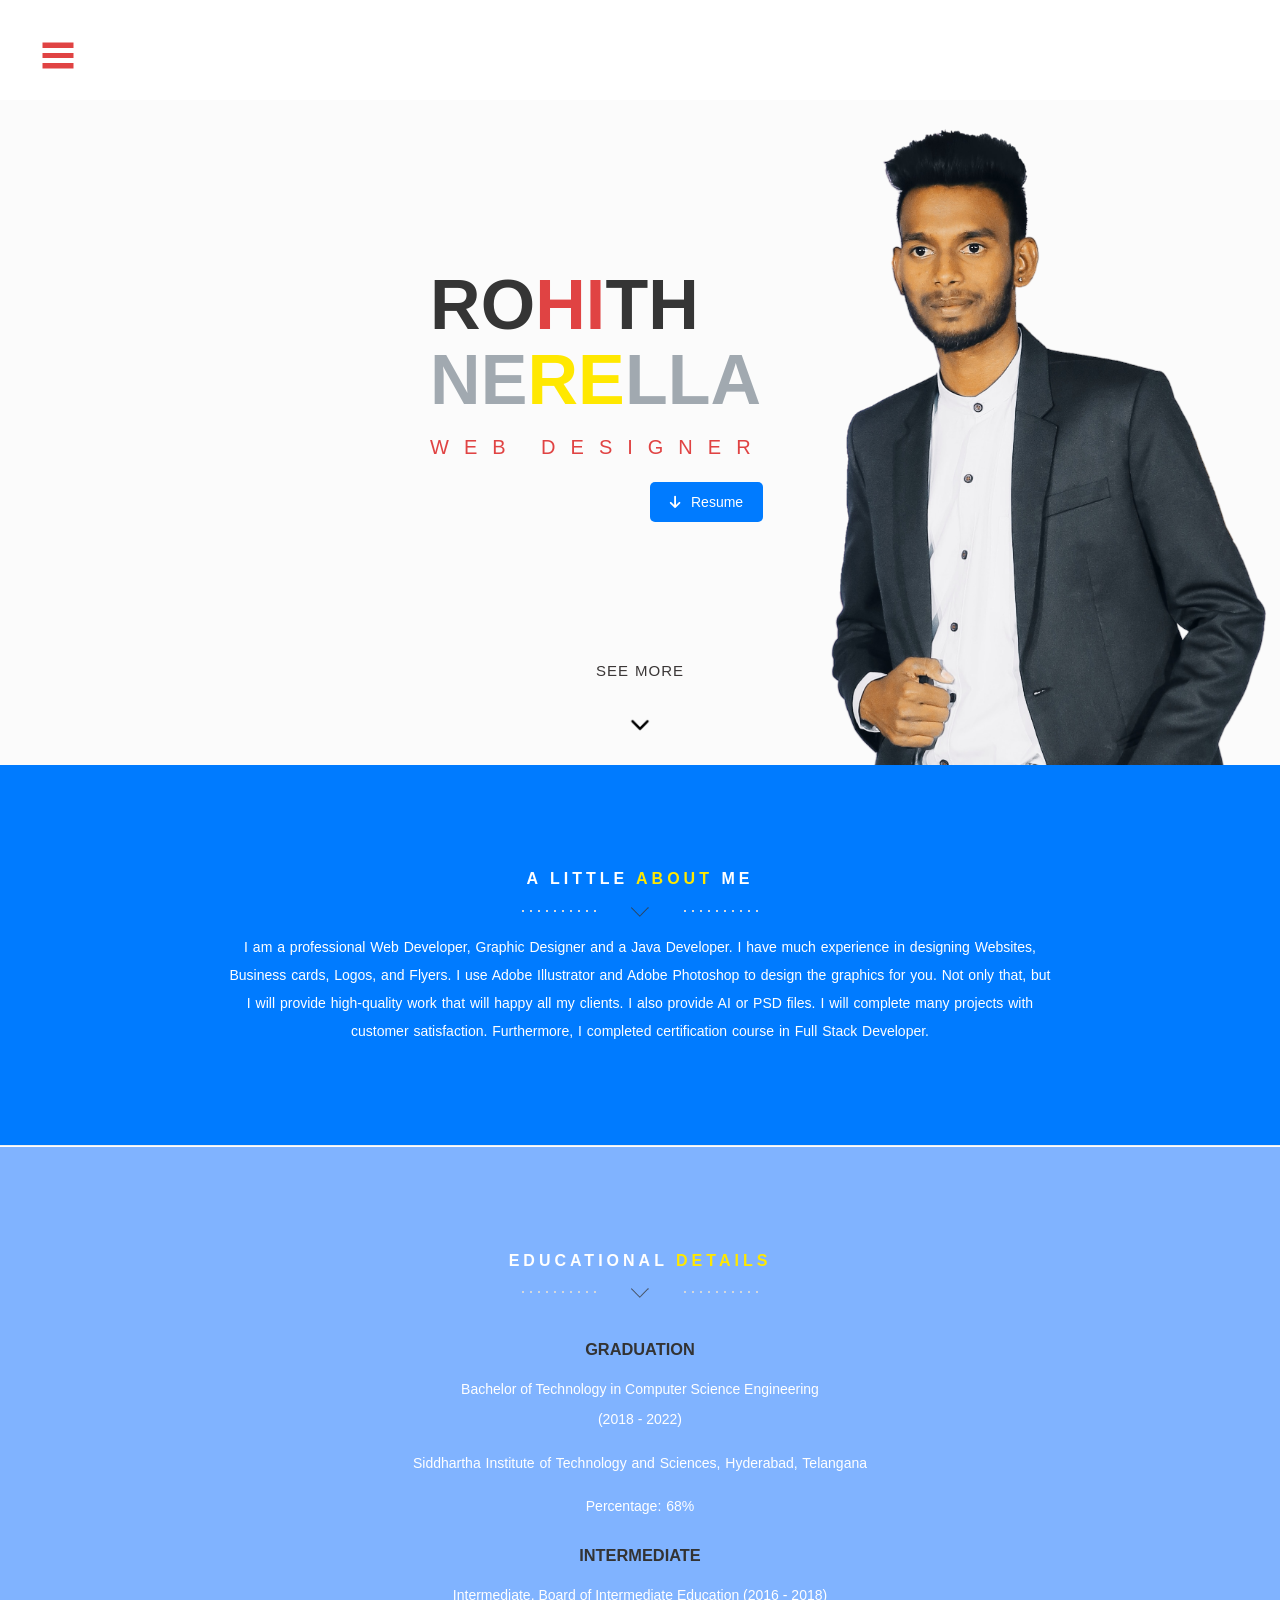
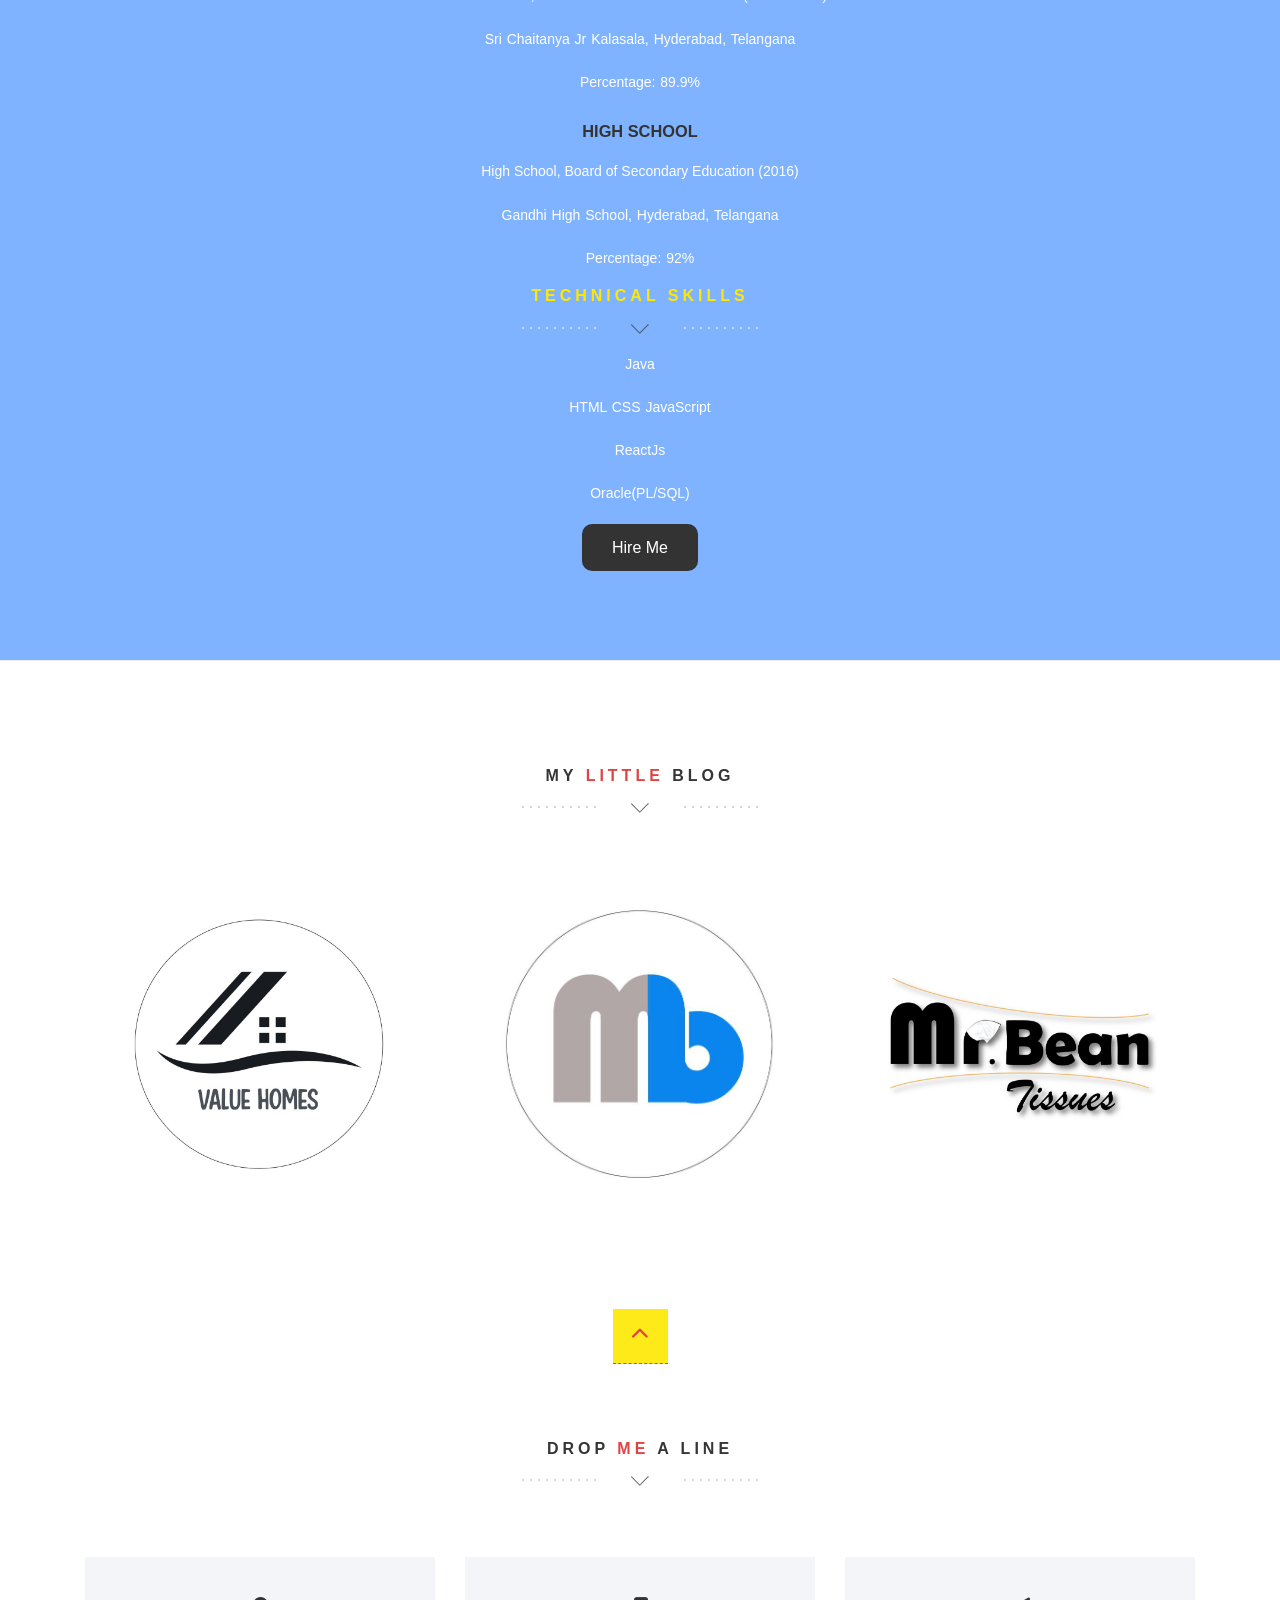
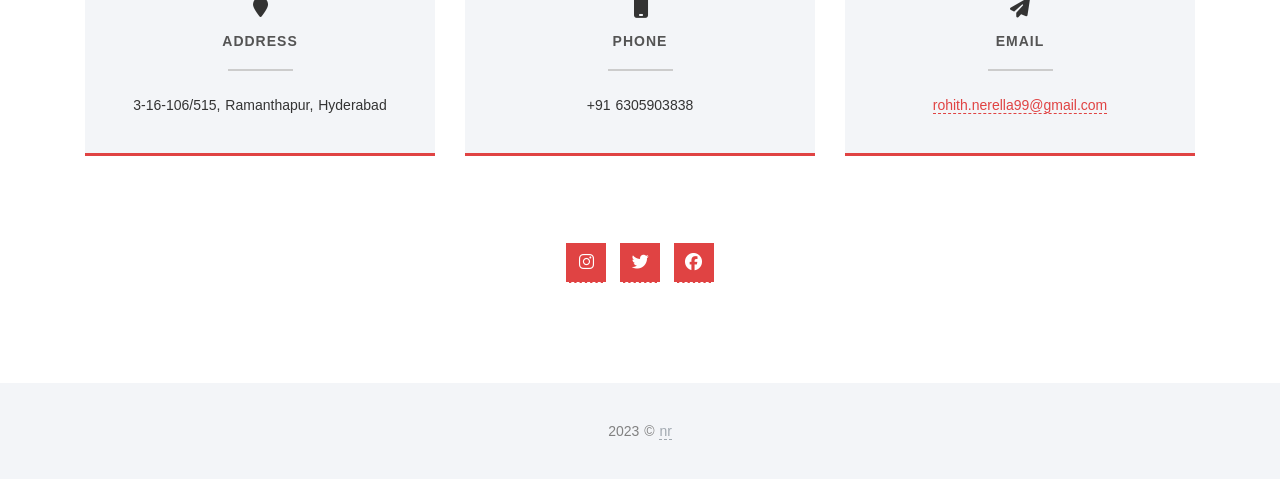
==== commit bb76086f: "index.html" ====
--- a/index.html
+++ b/index.html
@@ -207,40 +207,6 @@
         =========================== -->
 
     <!-- ==========================
-        EXPERIENCE SECTION  
-        =========================== -->
-    <section class="intro text-center section-padding color-bg" id="experience">
-        <div class="container3">
-            <!-- WELCOME TEXT -->
-            <div class="row">
-                <div class="col-md-8 col-md-offset-2 wp1">
-                    <h1 class="arrow"><span>EXPERIENCE</span></h1>
-                    <!-- Headline -->
-                    <!-- about / welcome text -->
-                    <h3 class="InfoESearch"><b> CONTENT MODERATOR (September 2022 – November 2022)</b></h3>
-                    <!-- Headline -->
-                    <!-- about /-->
-                    <p>As a “Content Moderator”, I have worked in
-                        <b> Info-E-Search </b> 3 months at Hyderabad. It usually involves, reviewing content to determine if it violates any laws or regulations, such as those pertaining to hate speech, bullying, or harassment on the social media app.
-                        Reviewing content for legality in order to remove any illegal or inappropriate content and taking actions on basis using tool.</p>
-                    <!--------------------------------------------->
-                    <h3 class="247"><b>DIGITAL INTERACTION ADVISOR (May 2023 - July 2023)</b></h3>
-                    <!-- Headline -->
-                    <!-- about /-->
-                    <p>I worked as the “Digital Interaction Advisor” in <b>247.ai </b>company for 3 months at Hyderabad. As a Digital advisor it is a great challenge to interact with different clients, provides experience and leadership capabilities to ensure
-                        a proper digital transformation governance model to lead the change, ensure business value is created, deliverables are met, and a program of change is creating continuous innovation capability within the customer, leading to ongoing
-                        commitment.
-                    </p>
-                </div>
-            </div>
-        </div>
-    </section>
-
-    <!-- ==========================
-            EXPERIENCE SECTION END
-            =========================== -->
-
-    <!-- ==========================
         LOGO SECTION 
         =========================== -->
     <section class="text-center section-padding" id="blog">
@@ -374,4 +340,4 @@
 
 </body>
 
-</html>+</html>
--- a/css/style.css
+++ b/css/style.css
@@ -809,7 +809,7 @@
 }
 
 .color-bg .container2 {
-    background: #E04343;
+    background: #80B3FF;
 }
 
 .section-padding #education .container2 {
@@ -1274,7 +1274,7 @@
         margin-bottom: 10px;
     }
     .show-menu .menu-wrap {
-        height: 100%;
+        height: 58.7%;
     }
 }
 
@@ -1325,5 +1325,5 @@
 }
 
 .background .color-bg {
-    background-color: #E04343 !important;
-}+    background-color: #80B3FF !important;
+}
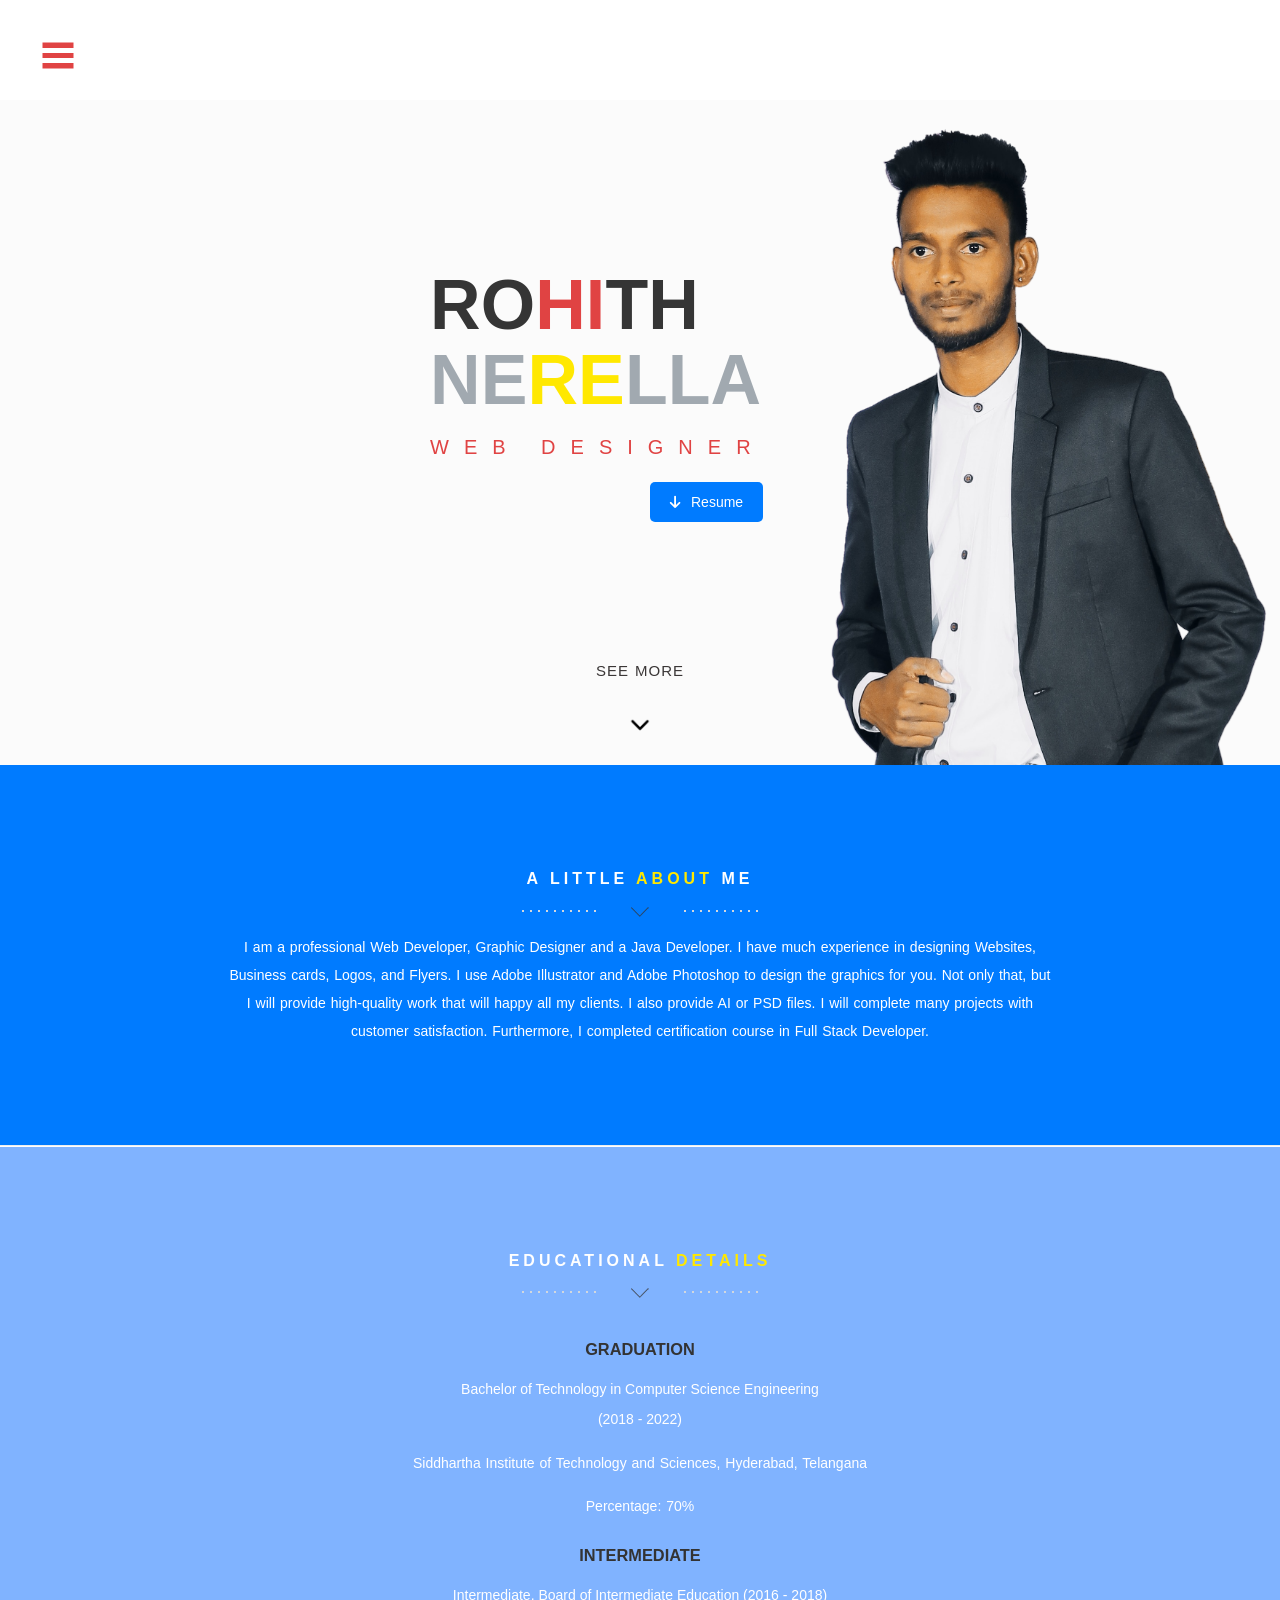
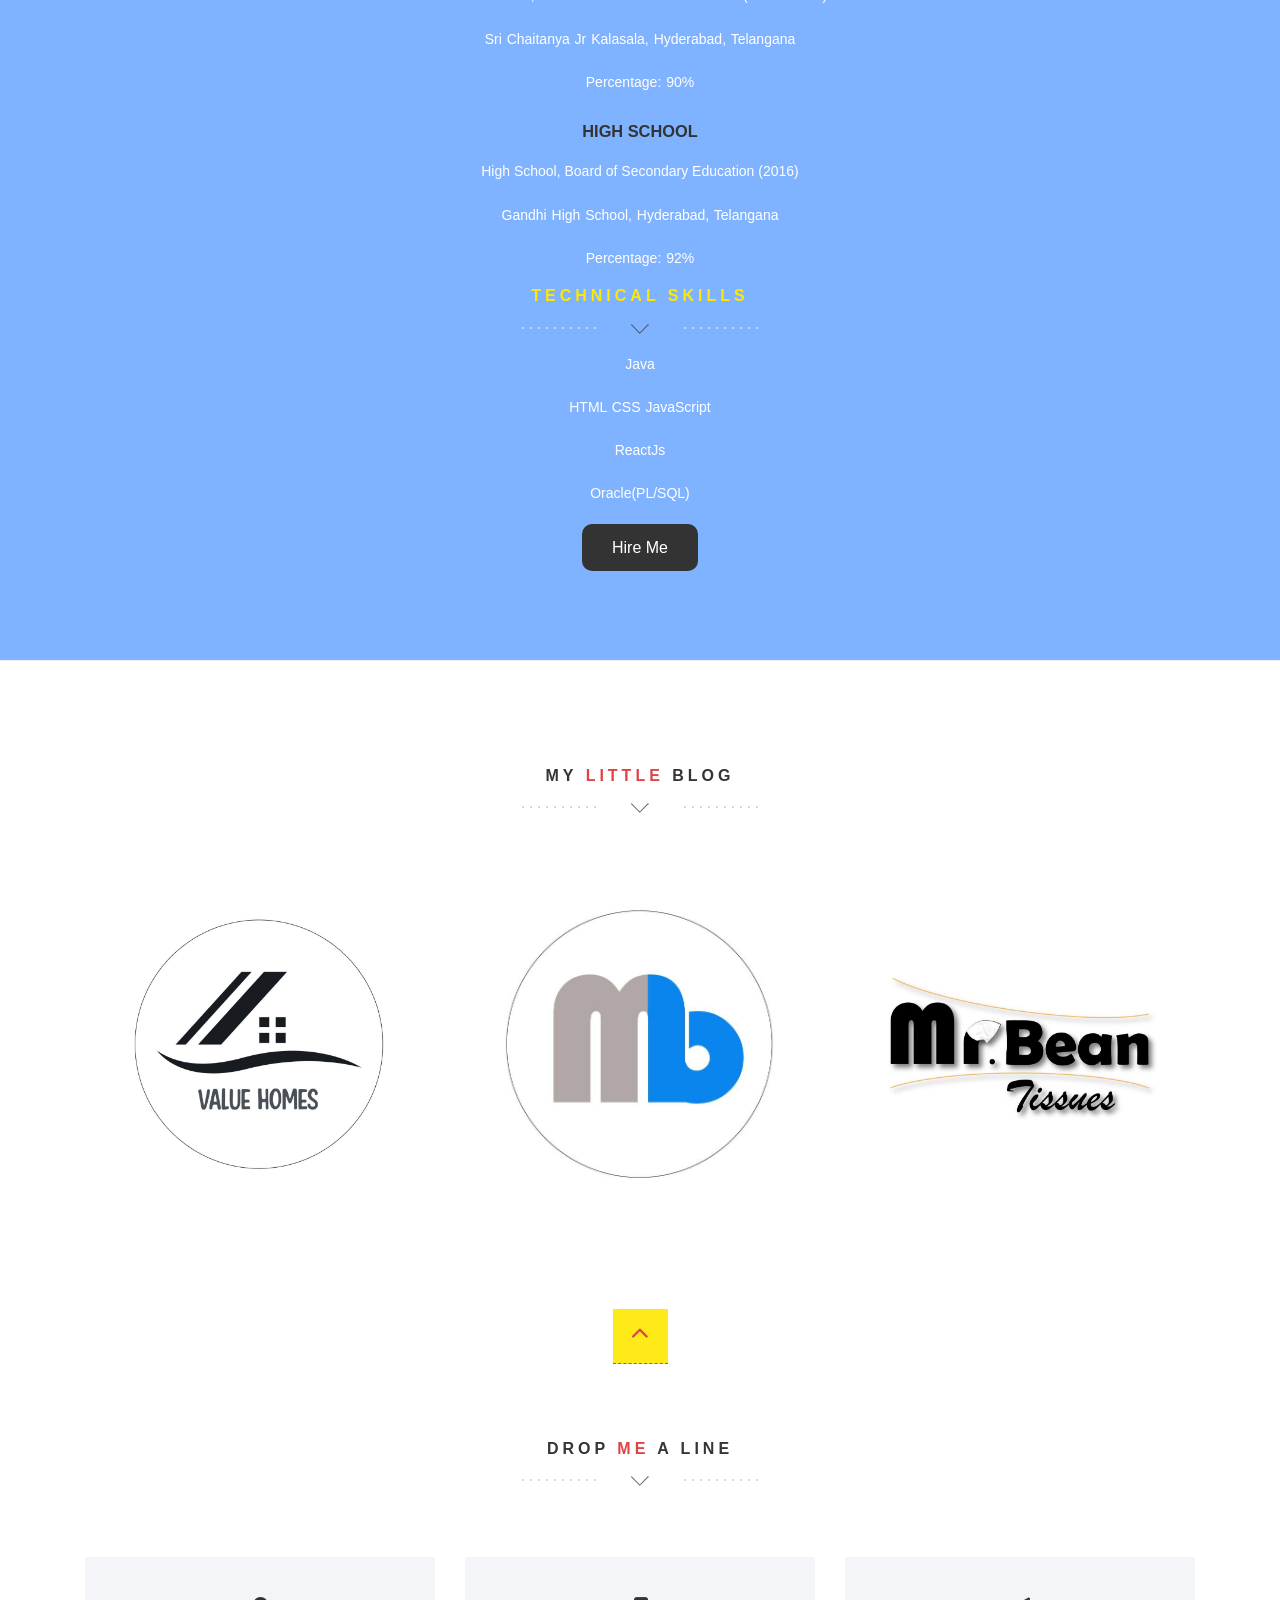
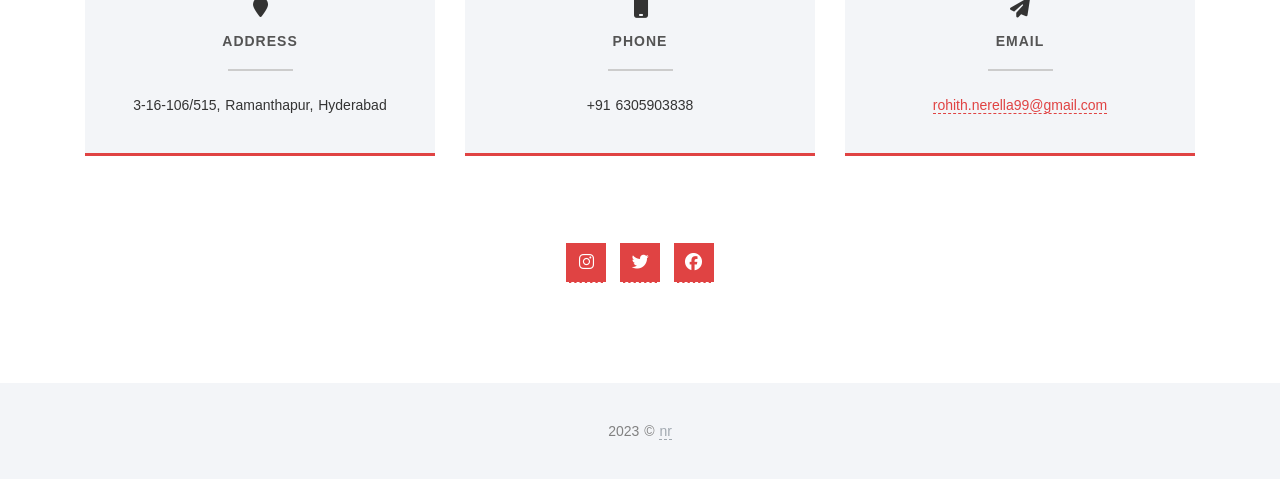
==== commit 4858390a: "index.html" ====
--- a/index.html
+++ b/index.html
@@ -56,7 +56,6 @@
                             <a href="index.html#home"><i class="fa fa-fw fa-home"></i><span>Home</span></a>
                             <a href="index.html#about"><i class="fa fa-fw fa-quote-left"></i><span>About</span></a>
                             <a href="index.html#education"><i class="fas fa-graduation-cap"></i><span>Educational Details</span></a>
-                            <a href="#experience"><i class="fas fa-briefcase"></i><span>Experience</span></a>
                             <a href="index.html#blog"><i class="fas fa-paint-brush"></i><span>Logo's Designed</span></a>
                             <a href="index.html#contact"><i class="fa fa-fw fa-envelope-o"></i><span>Contact</span></a>
                         </div>
@@ -90,7 +89,7 @@
                     </div>
                 </div>
                 <div class="download-button">
-                    <a href="img/Resume.Rohith.up.9.pdf" download>
+                    <a href="img/Rohith_Resume.pdf" download>
                         <i class="fas fa-arrow-down"></i>Resume
                     </a>
                 </div>
@@ -156,7 +155,7 @@
                             <!-- about /-->
                             <h4>Bachelor of Technology in Computer Science Engineering <br>(2018 - 2022)</h4>
                             <p>Siddhartha Institute of Technology and Sciences, Hyderabad, Telangana</p>
-                            <p>Percentage: 68%</p>
+                            <p>Percentage: 70%</p>
                         </div>
                         <div class="col-md-8 col-md-offset-2 wp1">
                             <h3 class="grad">INTERMEDIATE</h3>
@@ -164,7 +163,7 @@
                             <!-- about /-->
                             <h4>Intermediate, Board of Intermediate Education (2016 - 2018)</h4>
                             <p>Sri Chaitanya Jr Kalasala, Hyderabad, Telangana</p>
-                            <p>Percentage: 89.9%</p>
+                            <p>Percentage: 90%</p>
                         </div>
                         <div class="col-md-8 col-md-offset-2 wp1">
                             <h3 class="grad">HIGH SCHOOL</h3>
--- a/css/style.css
+++ b/css/style.css
@@ -858,64 +858,6 @@
 .color-bg h1.arrow {
     color: #FFF;
 }
-
-
-/* ==========================================================================Experience========================================================================== */
-
-#experience .container3-image {
-    height: 400px;
-    -webkit-background-size: cover;
-    -moz-background-size: cover;
-    -o-background-size: cover;
-    background-size: cover;
-}
-
-.container3.color-bg {
-    background: #E04343;
-}
-
-.color-bg a {
-    color: #FFE800;
-}
-
-.color-bg h6,
-.color-bg p {
-    color: white;
-}
-
-.color-bg h6::after {
-    border-color: #fff;
-}
-
-.color-bg .weight-outline-btn {
-    color: white;
-    border-color: white;
-}
-
-.color-bg .weight-outline-btn:hover {
-    background: #FFF;
-    color: #E04343;
-    border-color: rgba(0, 0, 0, 0);
-}
-
-#experience-text {
-    padding: 20px 50px 25px 50px;
-}
-
-#experience-text h1 {
-    text-transform: uppercase;
-    font-size: 24px;
-    color: #8C8C8C;
-}
-
-.color-bg h1.arrow span {
-    color: #FFE800;
-}
-
-.color-bg h1.arrow {
-    color: #FFF;
-}
-
 
 /* ==========================================================================Services========================================================================== */
 
